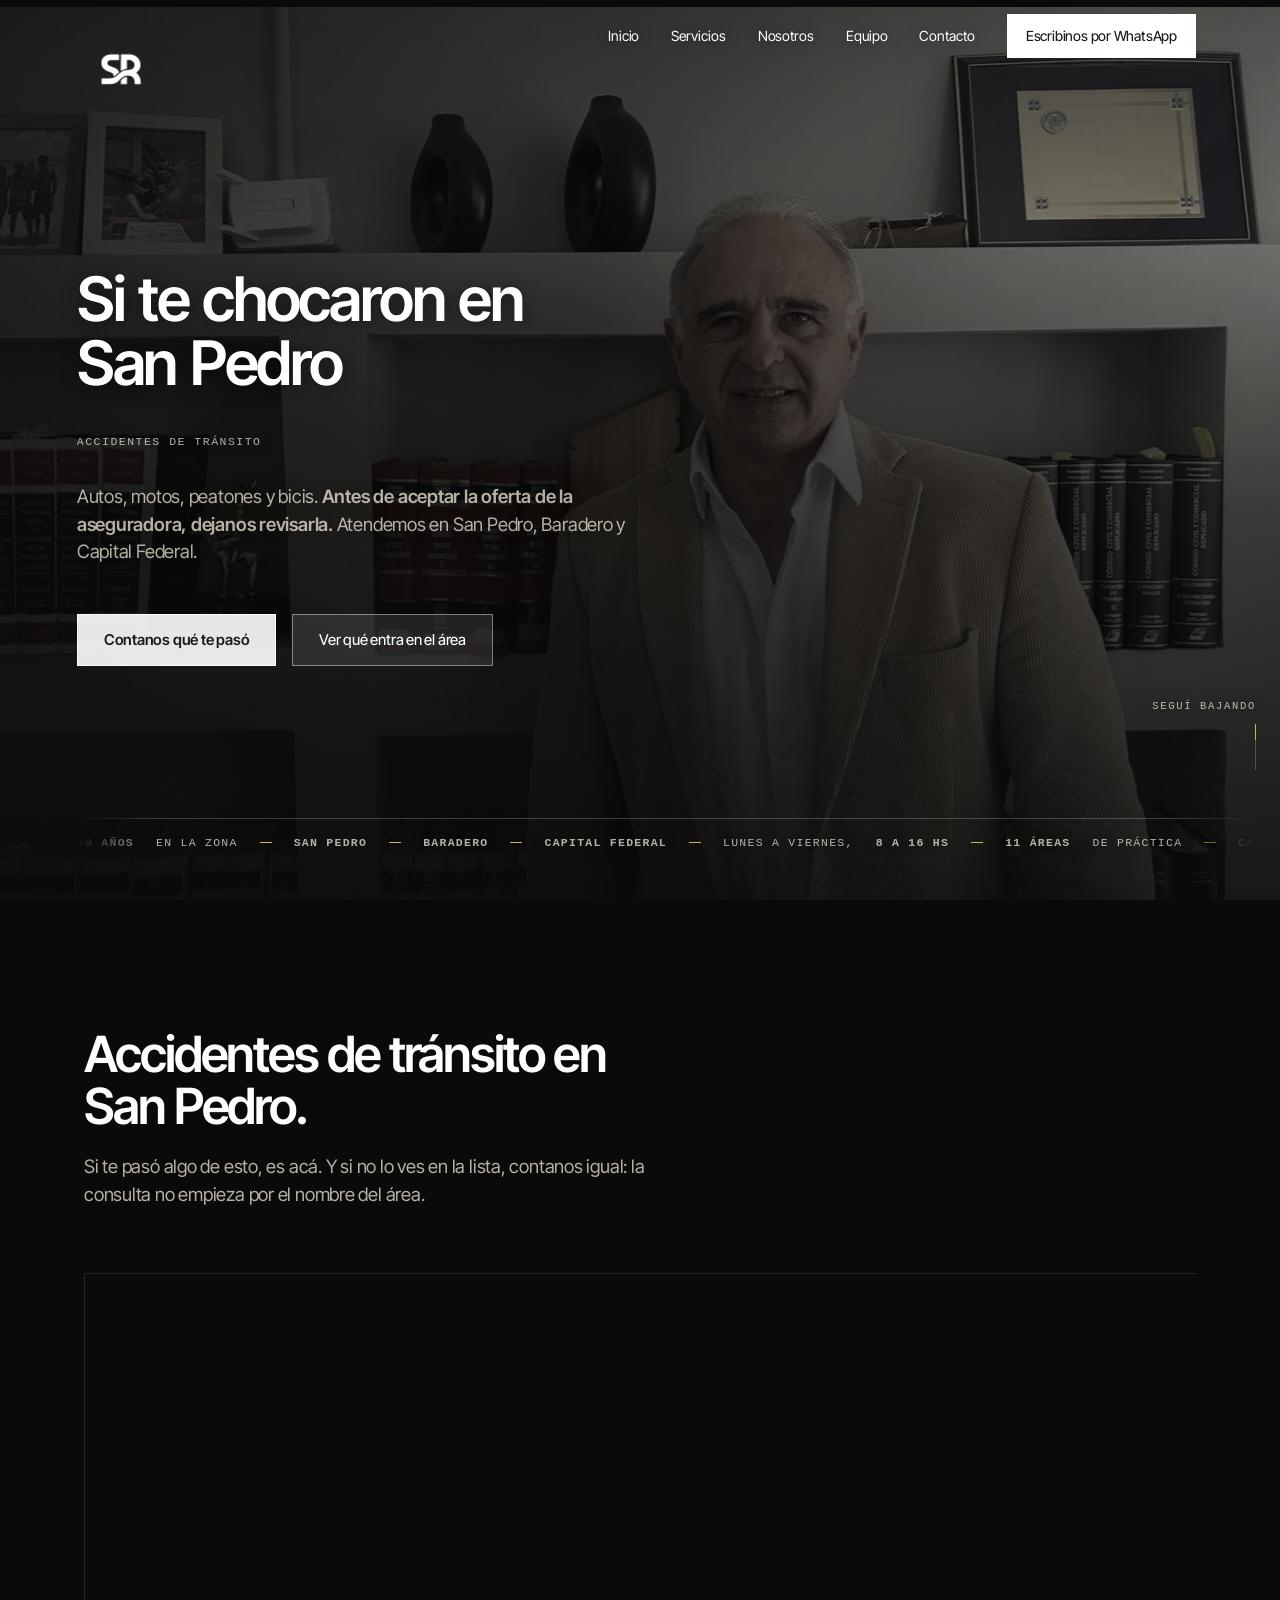
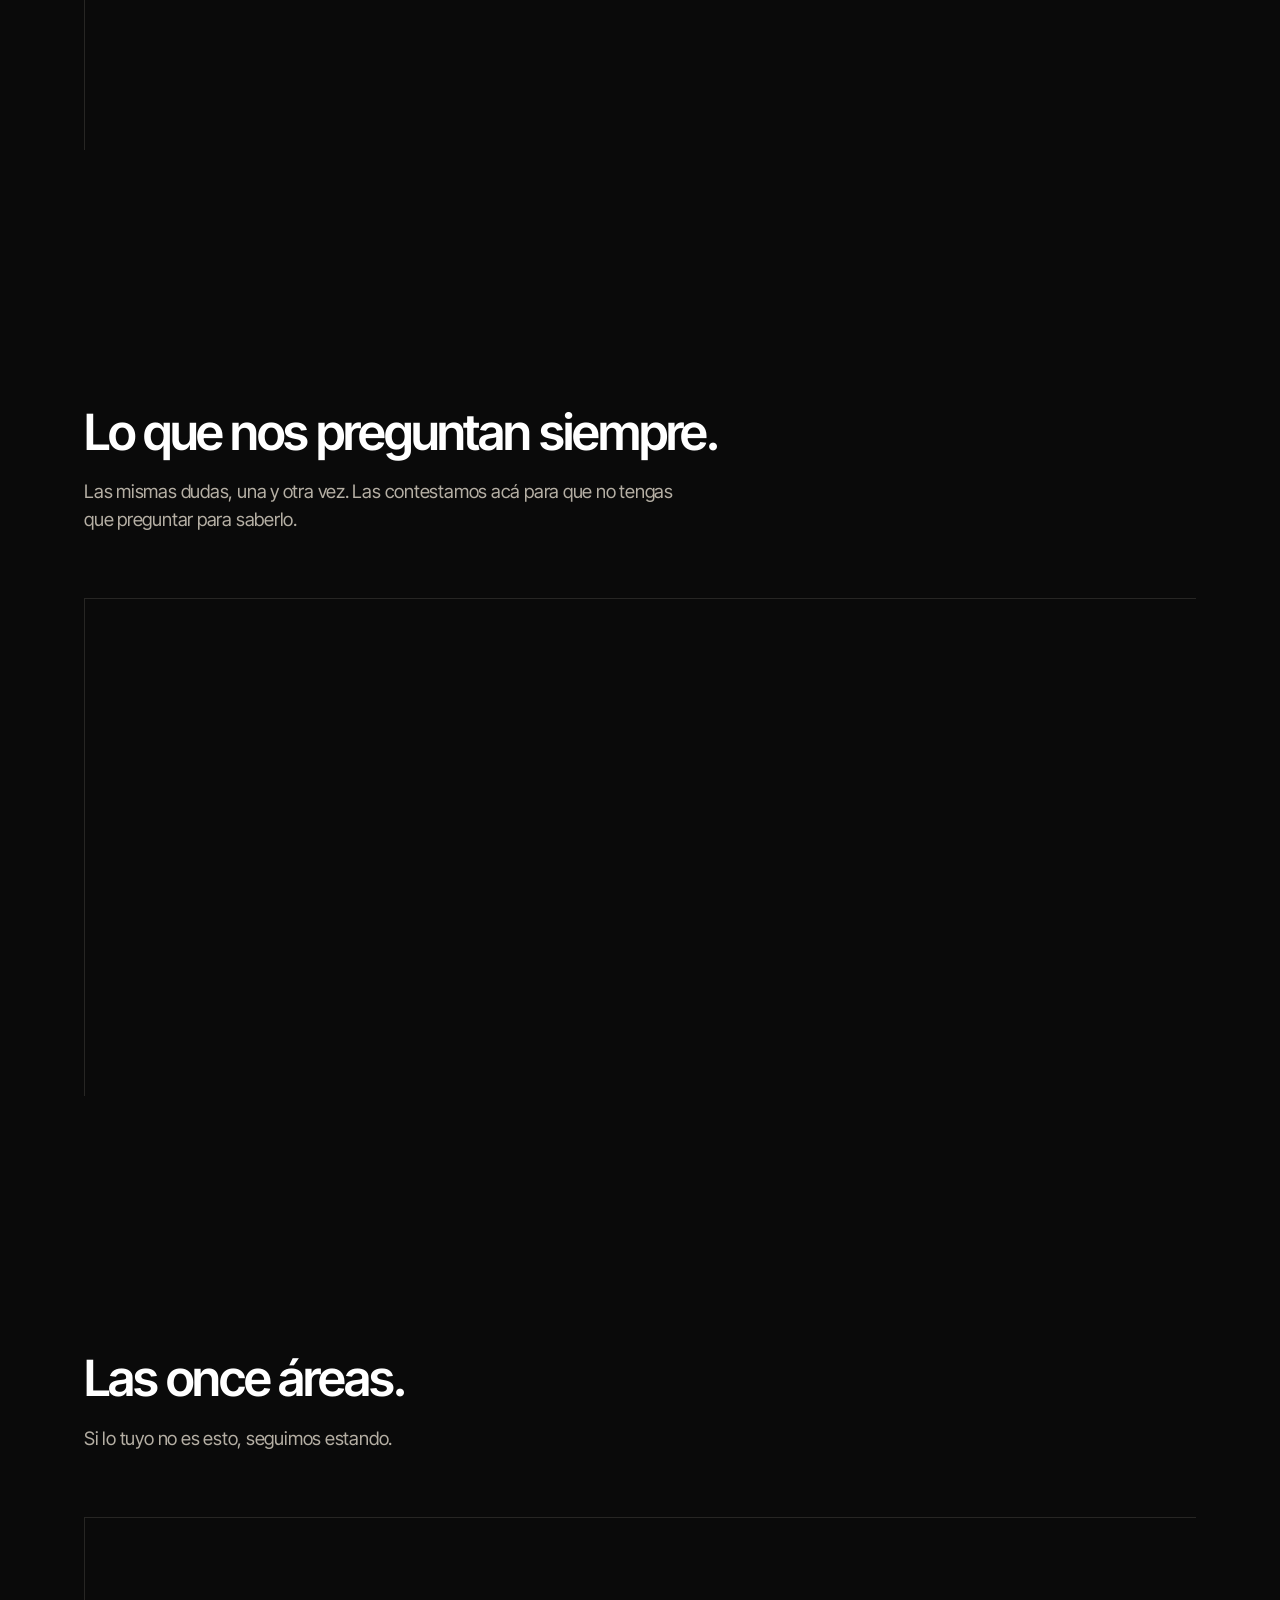
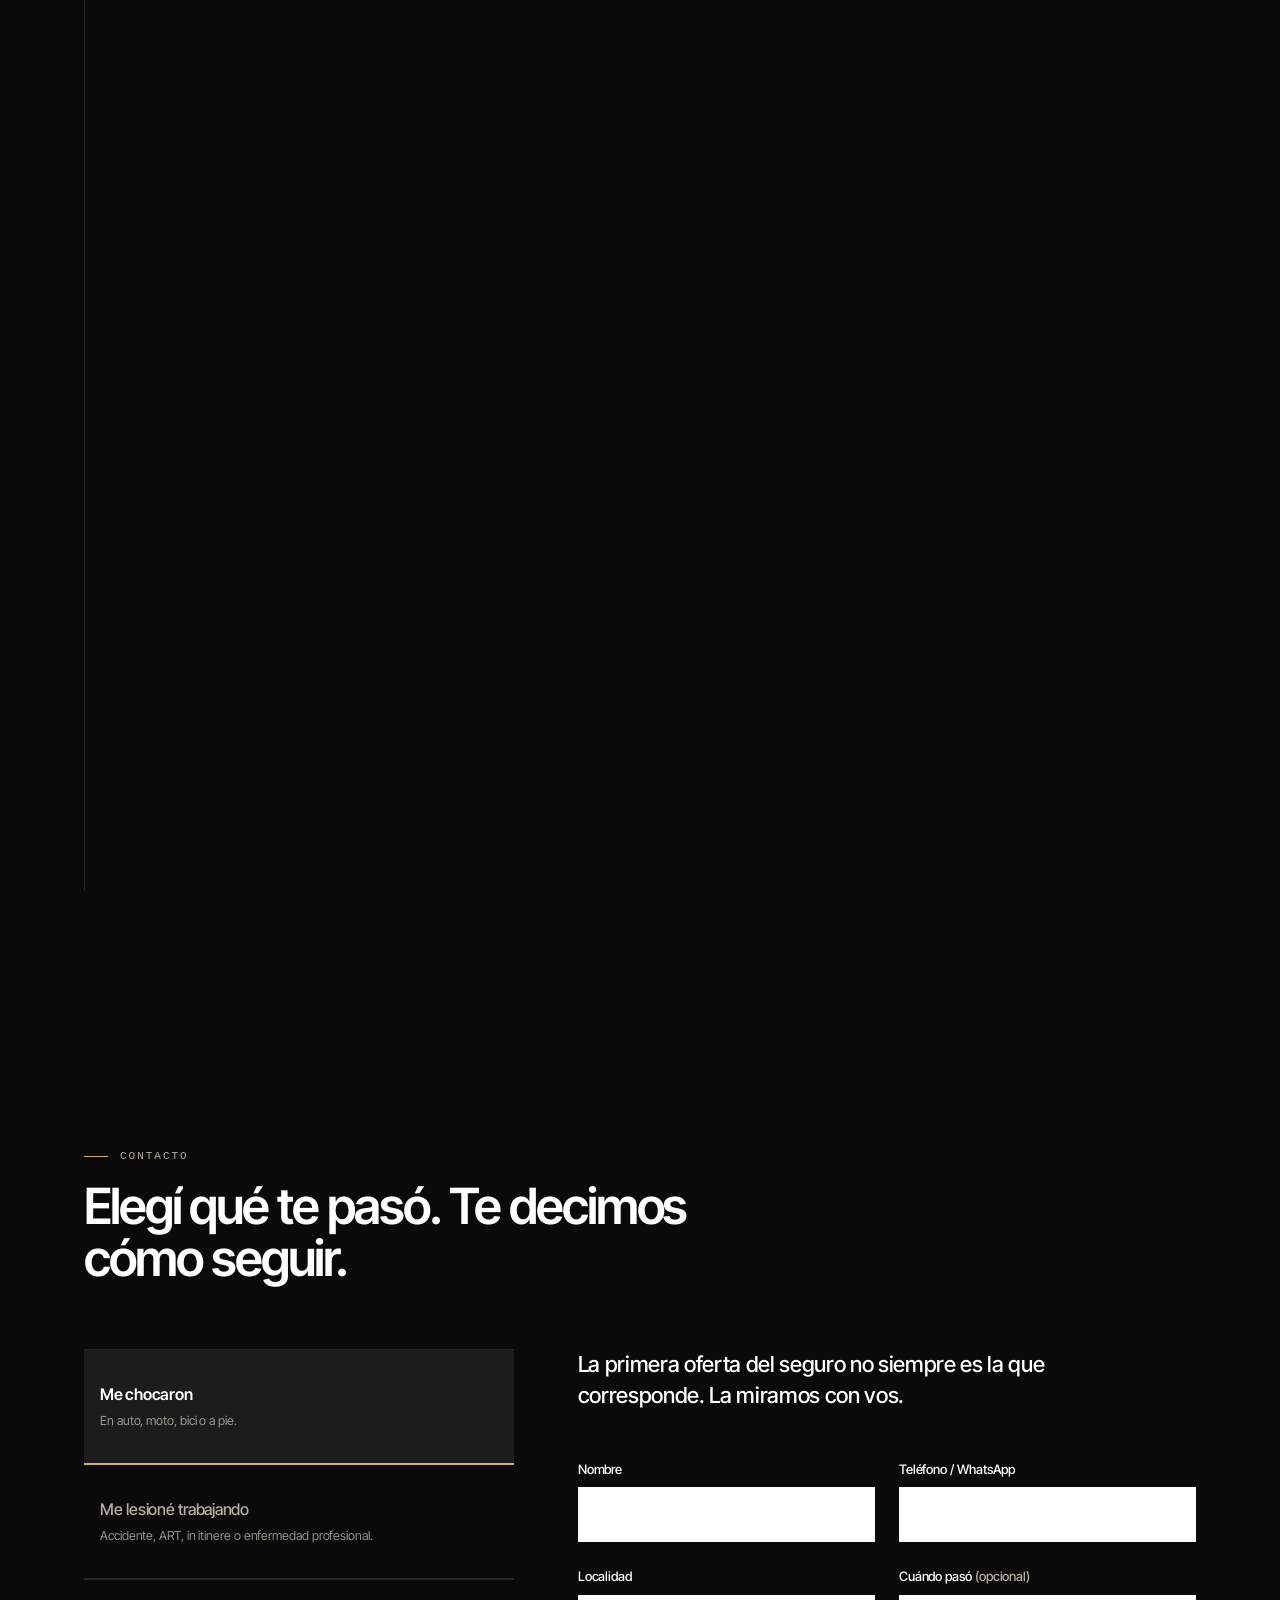
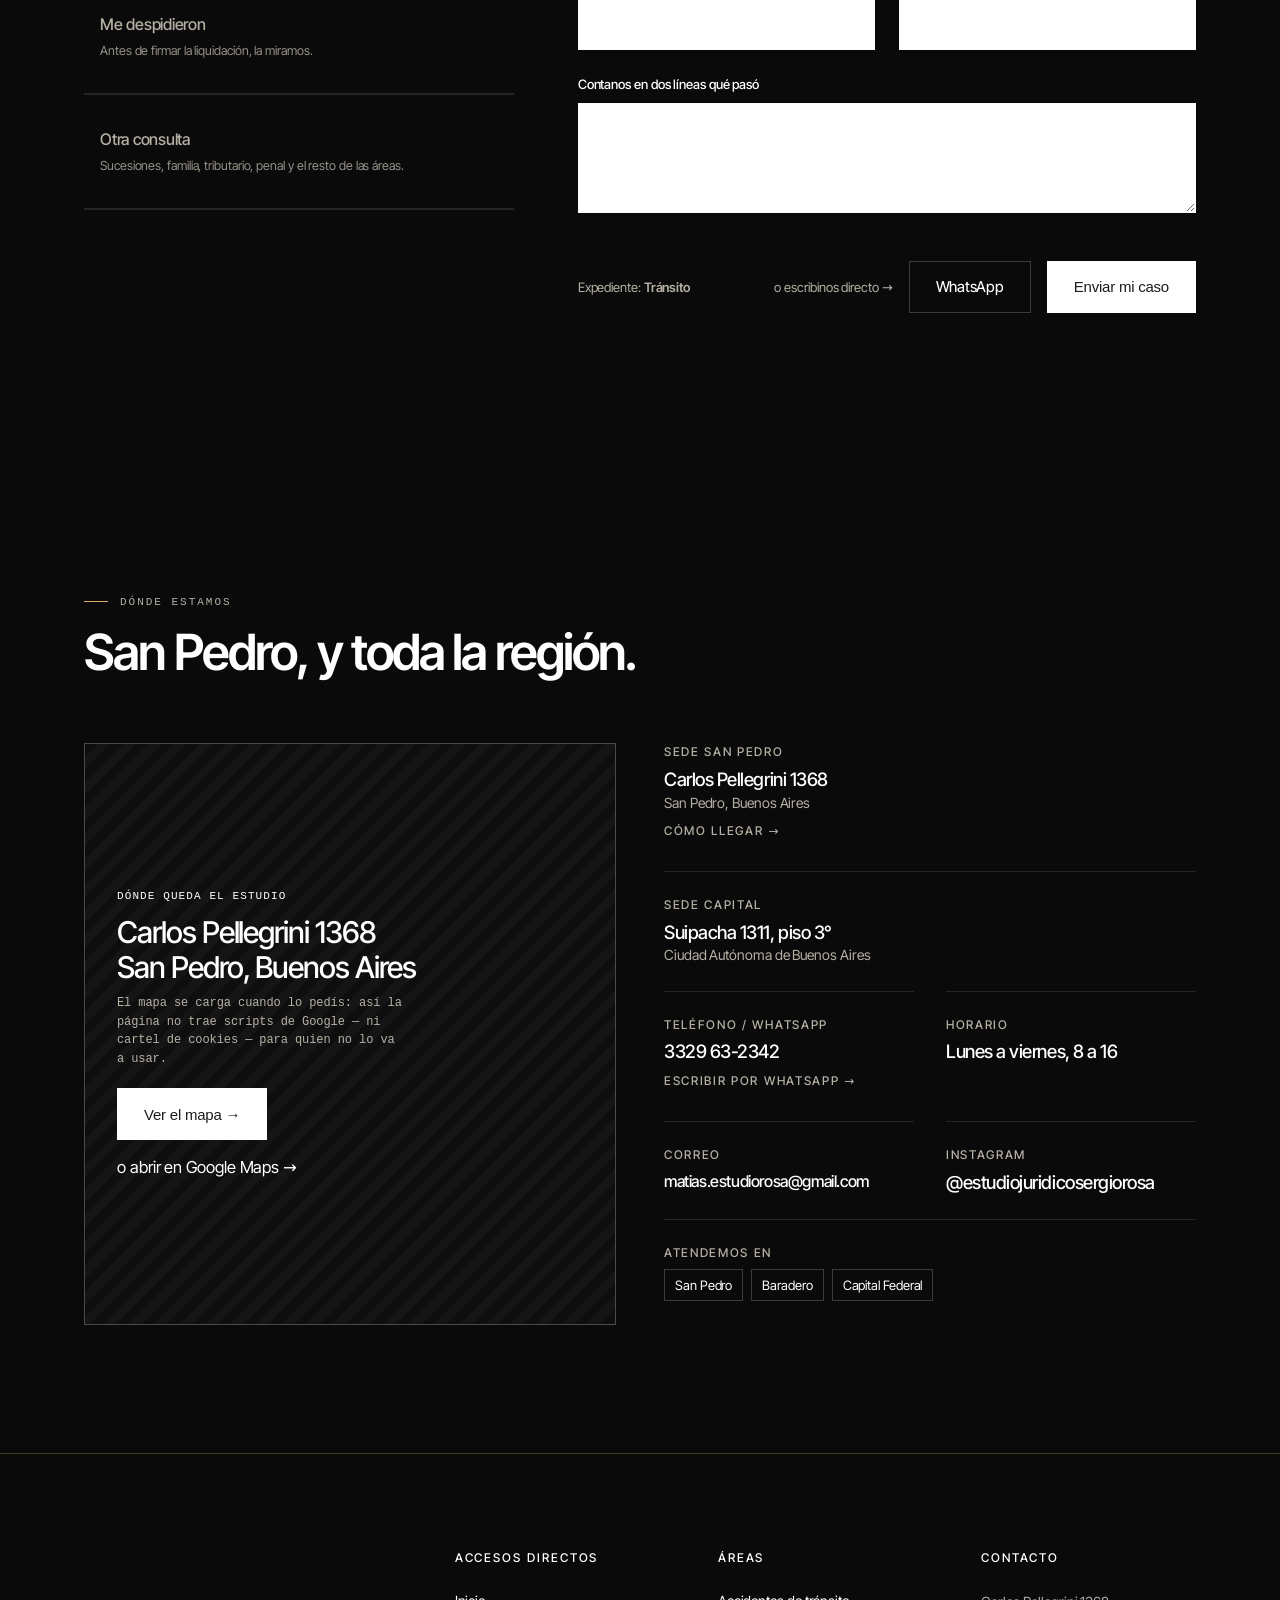
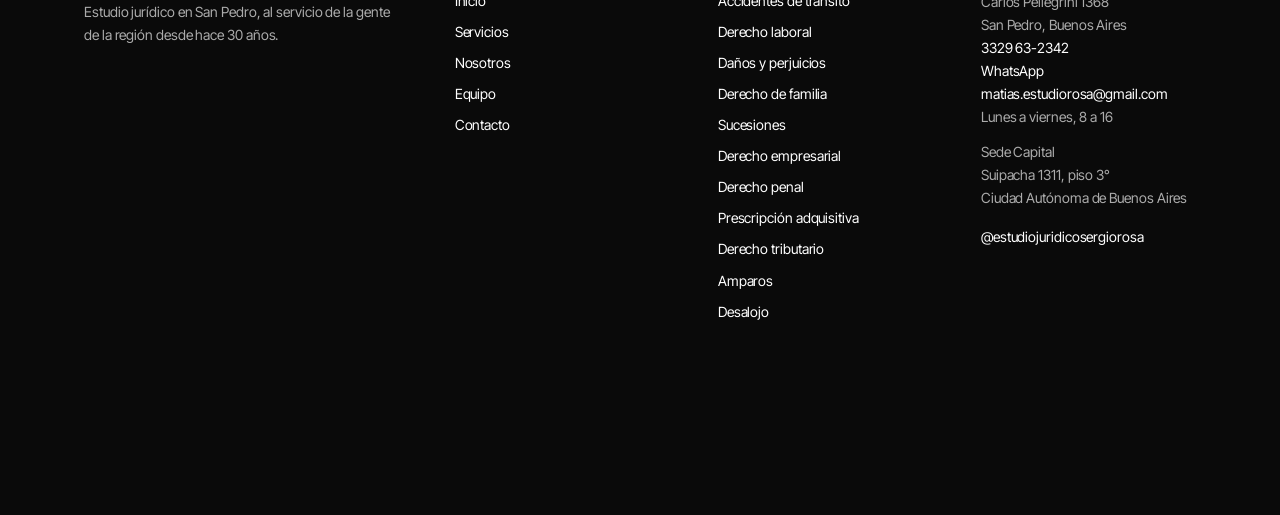
==== accidentes-de-transito/index.html @ 80014250 "Once paginas de area, y los assets salen del HTML Dos cambios grandes que van juntos porque el segun" ====
<!DOCTYPE html>
<html lang="es-AR">
<head>
<meta charset="utf-8">
<meta name="viewport" content="width=device-width, initial-scale=1">
<title>Abogados en accidentes de tránsito en San Pedro — Sergio Rosa y Asociados</title>
<meta name="description" content="Abogados de accidentes de tránsito en San Pedro. Autos, motos, peatones y bicis. Antes de aceptar la oferta de la aseguradora, dejanos revisarla.">
<meta name="robots" content="noindex, nofollow"><!-- ⚠️ SACAR al publicar -->

<!-- Inter e Inter Tight embebidas en base64 desde clientes/sergio-rosa/entregables/
     inter.b64 e intertight.b64 (06-08 y 09-08). Cero CDN, igual que carrusel-base.html
     — BRIEF §A. Subset "latin" de Google Fonts, variable 400-900: cubre español
     (incluye Latin-1 Supplement, o sea tildes, ñ, ¿¡) sin cargar cirílico ni griego. -->


<link rel="stylesheet" href="../assets/estilos.css">
<style>
.pag-area .hero h1{font-size:clamp(34px,4.8vw,64px);line-height:1.05;max-width:18ch}
.pag-area .hero .lead{margin-top:var(--s4)}
</style>
</head>

<body class="sin-js telonando pag-area">

<!-- Barra de lectura. Vacía a propósito: el script le escribe --p en cada
     cuadro. Si el script no corre, queda una hairline invisible de 2px. -->
<b class="lectura" aria-hidden="true"><i></i></b>

<!-- 00 · TELÓN DE APERTURA — ver el bloque 01bis del <style> y telon() en el
     script. Vive fuera de <main> porque no es contenido: es la puerta. Las dos
     piezas van aria-hidden y sin nada enfocable adentro, así que para un lector
     de pantalla la página empieza en el header, como si el telón no existiera.
     La cuenta tampoco se anuncia: es un reloj, no información. -->
<div class="telon" id="telon" aria-hidden="true">
  <b class="telon__hoja"></b>
  <div class="telon__carga"><b class="telon__n" id="telonN">00</b><span class="telon__pc">%</span></div>
  <b class="telon__barra"><i></i></b>
</div>
<!-- El símbolo va SUELTO, hermano del telón y no hijo: es lo único que no sube
     con la hoja — se queda y viaja hasta el logo del header. -->
<div class="telon__sim" id="telonSim" aria-hidden="true"><svg viewBox="0 0 457 400" aria-hidden="true" focusable="false"><g transform="matrix(1,0,0,1,-3923.354078,-158.025554)"><g transform="matrix(0.356776,0,0,0.555556,3448.841753,158.025554)"><g transform="matrix(2.802878,0,0,1.8,1236.584161,35.594531)"><path d="M258.048,99.5C258.078,93.491 257.628,93.314 258.483,92.484C259.584,91.413 307.264,91.829 316.451,92.914C346.125,96.418 371.962,115.927 376.005,146.579C381.258,186.409 351.3,201.871 351.451,203.509C351.551,204.592 377.373,219.098 377.834,258.494C377.932,266.887 378.706,272.646 375.508,272.681C372.946,272.709 349.258,272.97 343.488,272.68C340.162,272.513 341.296,265.444 341.23,260.502C340.918,237.223 325.502,214.862 291.483,221.414C245.831,230.206 252.517,272.878 191.5,272.678C142.924,272.519 142.022,273.547 141.359,271.555C140.894,270.159 141.195,242.054 141.222,239.489C141.257,236.24 143.247,237.23 187.5,237.123C238.66,236.998 238.598,201.641 278.624,188.931C294.86,183.775 333.405,190.224 339.122,164.405C347.506,126.538 299.865,124.809 295.595,126.717C293.698,127.566 294.889,152.628 294.604,177.504C294.561,181.219 289.948,179.3 278.487,182.455C263.169,186.672 257.847,193.965 257.923,189.47C258.05,182.019 258.049,182.032 258.048,99.5Z" style="fill:#FFFFFF"></path><path d="M182.438,93.039C187.383,92.597 206.771,90.863 244.482,91.919C247.77,92.011 246.756,99.046 246.755,106.5C246.752,124.997 247.821,127.551 243.501,127.556C197.184,127.608 179.642,124.742 176.884,140.578C172.396,166.348 208.242,162.283 231.679,180.225C233.549,181.657 235.34,183.229 237.025,184.967C242.688,190.808 246.248,198.343 246.216,199.541C246.134,202.605 211.42,232.283 212.926,224.536C218.326,196.763 179.887,203.649 154.678,180.305C131.675,159.004 131.346,102.297 182.438,93.039Z" style="fill:#FFFFFF"></path><path d="M258.034,264.501C257.982,260.584 257.538,249.121 258.766,247.705C271.79,232.69 287.699,228.707 290.606,227.979C295.001,226.878 294.602,229.029 294.603,233.499C294.609,271.275 294.875,272.562 292.515,272.671C292.154,272.687 260.01,272.682 259.467,272.653C257.344,272.538 258.03,266.775 258.034,264.501Z" style="fill:#FFFFFF"></path></g></g></g></svg></div>

<!-- 01 · HEADER -->
<header class="head" id="inicio">
  <div class="env head__in">
    <a class="marca" href="../index.html" aria-label="Sergio Rosa y Asociados — inicio">
      <svg viewBox="0 0 457 400" aria-hidden="true" focusable="false"><g transform="matrix(1,0,0,1,-3923.354078,-158.025554)"><g transform="matrix(0.356776,0,0,0.555556,3448.841753,158.025554)"><g transform="matrix(2.802878,0,0,1.8,1236.584161,35.594531)"><path d="M258.048,99.5C258.078,93.491 257.628,93.314 258.483,92.484C259.584,91.413 307.264,91.829 316.451,92.914C346.125,96.418 371.962,115.927 376.005,146.579C381.258,186.409 351.3,201.871 351.451,203.509C351.551,204.592 377.373,219.098 377.834,258.494C377.932,266.887 378.706,272.646 375.508,272.681C372.946,272.709 349.258,272.97 343.488,272.68C340.162,272.513 341.296,265.444 341.23,260.502C340.918,237.223 325.502,214.862 291.483,221.414C245.831,230.206 252.517,272.878 191.5,272.678C142.924,272.519 142.022,273.547 141.359,271.555C140.894,270.159 141.195,242.054 141.222,239.489C141.257,236.24 143.247,237.23 187.5,237.123C238.66,236.998 238.598,201.641 278.624,188.931C294.86,183.775 333.405,190.224 339.122,164.405C347.506,126.538 299.865,124.809 295.595,126.717C293.698,127.566 294.889,152.628 294.604,177.504C294.561,181.219 289.948,179.3 278.487,182.455C263.169,186.672 257.847,193.965 257.923,189.47C258.05,182.019 258.049,182.032 258.048,99.5Z" style="fill:#1C1C1C"></path><path d="M182.438,93.039C187.383,92.597 206.771,90.863 244.482,91.919C247.77,92.011 246.756,99.046 246.755,106.5C246.752,124.997 247.821,127.551 243.501,127.556C197.184,127.608 179.642,124.742 176.884,140.578C172.396,166.348 208.242,162.283 231.679,180.225C233.549,181.657 235.34,183.229 237.025,184.967C242.688,190.808 246.248,198.343 246.216,199.541C246.134,202.605 211.42,232.283 212.926,224.536C218.326,196.763 179.887,203.649 154.678,180.305C131.675,159.004 131.346,102.297 182.438,93.039Z" style="fill:#1C1C1C"></path><path d="M258.034,264.501C257.982,260.584 257.538,249.121 258.766,247.705C271.79,232.69 287.699,228.707 290.606,227.979C295.001,226.878 294.602,229.029 294.603,233.499C294.609,271.275 294.875,272.562 292.515,272.671C292.154,272.687 260.01,272.682 259.467,272.653C257.344,272.538 258.03,266.775 258.034,264.501Z" style="fill:#1C1C1C"></path></g></g></g></svg>
      <span class="marca__txt"><b>Sergio Rosa y Asociados</b><span>Estudio Jurídico</span></span>
    </a>
    <nav class="nav" aria-label="Principal">
      <a href="../index.html"><span class="barre">Inicio</span></a>
      <a href="../index.html#servicios"><span class="barre">Servicios</span></a>
      <a href="../index.html#nosotros"><span class="barre">Nosotros</span></a>
      <a href="../index.html#equipo"><span class="barre">Equipo</span></a>
      <a href="#contacto"><span class="barre">Contacto</span></a>
    </nav>
    <button class="head__menu" id="abrir" aria-label="Abrir menú" aria-expanded="false"><b></b><b></b><b></b></button>
    <a class="btn" href="https://wa.me/5493329632342?text=Hola%20Sergio%2C%20c%C3%B3mo%20est%C3%A1s%3F%20Necesito%20ayuda%20con%20mi%20situaci%C3%B3n%2C%20en%20el%20pr%C3%B3ximo%20mensaje%20te%20cuento%20m%C3%A1s." target="_blank" rel="noopener" aria-label="Escribinos por WhatsApp">
      <svg class="btn__ic" viewBox="0 0 24 24" aria-hidden="true" focusable="false"><path d="M12 2C6.48 2 2 6.48 2 12c0 1.85.5 3.58 1.36 5.07L2 22l5.05-1.33A9.94 9.94 0 0 0 12 22c5.52 0 10-4.48 10-10S17.52 2 12 2zm0 18.15c-1.6 0-3.1-.44-4.38-1.2l-.31-.19-3.05.8.81-2.97-.2-.31A8.15 8.15 0 1 1 20.15 12 8.16 8.16 0 0 1 12 20.15zm4.52-6.1c-.25-.12-1.47-.72-1.7-.81-.23-.08-.39-.12-.56.12-.17.25-.64.81-.78.97-.14.17-.29.19-.54.06-.25-.12-1.04-.38-1.99-1.22-.74-.65-1.23-1.46-1.38-1.71-.14-.25-.02-.38.11-.51.11-.11.25-.29.37-.43.12-.14.16-.25.25-.41.08-.17.04-.31-.02-.43-.06-.12-.56-1.35-.77-1.85-.2-.48-.41-.42-.56-.43h-.48c-.17 0-.43.06-.66.31-.23.25-.86.84-.86 2.04 0 1.2.88 2.37 1 2.53.12.17 1.73 2.64 4.2 3.7.59.25 1.05.4 1.41.51.59.19 1.13.16 1.56.1.48-.07 1.47-.6 1.68-1.18.21-.58.21-1.08.14-1.18-.06-.11-.23-.17-.48-.29z"/></svg>
      <span class="btn__txt">Escribinos por WhatsApp</span>
    </a>
  </div>
</header>

<div class="panel" id="panel" aria-hidden="true">
  <button id="cerrar" aria-label="Cerrar menú">✕</button>
  <a href="../index.html">Inicio</a>
  <a href="../index.html#servicios">Servicios</a>
  <a href="../index.html#nosotros">Nosotros</a>
  <a href="../index.html#equipo">Equipo</a>
  <a href="#contacto">Contacto</a>
</div>

<main>
<section class="hero sec--dark">
    <div class="hero__foto"><img src="../assets/img/sergio-rosa-abogado-san-pedro.webp" fetchpriority="high" alt="Dr. Sergio Rosa" width="1600" height="1067"></div>
    <div class="env">
      <h1 data-anim data-no-split>Si te chocaron en San Pedro</h1>

      <!-- Doce situaciones, una por área de práctica. El ORDEN es el del
           bloque 04 de acá abajo: volumen real de consulta, tránsito y
           laboral primero. La palabra frena el scroll; el área evita que
           "negaron" o "intimaron" queden colgadas sin sujeto. -->
      <div class="hero__meta" aria-hidden="true" data-anim>
        <b class="hero__prog"></b>
        <span class="hero__area"><span class="hero__areavia"><span>Accidentes de tránsito</span></span></span>
      </div>

      <!-- La bajada del hero dice, desde el 18-08 y a pedido del cliente, lo que
           el estudio considera lo más importante de todo: qué hace con lo que le
           traés. Reemplaza a la de trayectoria + honorarios.
           Los dos <strong> no cambian de color: cambian de peso, 400 → 600.
           ⚠️ Lo que se fue con la bajada vieja: "recién entonces hablamos de
           honorarios", que era el reemplazo aprobado del §D-1 de "gratis". Los
           treinta años y las tres ciudades NO se perdieron — siguen en la cinta
           de acá abajo, en nosotros, en equipo y en el pie. La página vuelve a
           no decir en ninguna parte cómo se cobra. -->
      <p class="lead" data-anim>Autos, motos, peatones y bicis. <strong>Antes de aceptar la oferta de la aseguradora, dejanos revisarla.</strong> Atendemos en San Pedro, Baradero y Capital Federal.</p>

      <div class="hero__cta" data-anim>
        <a class="btn" href="https://wa.me/5493329632342?text=Hola%20Sergio%2C%20c%C3%B3mo%20est%C3%A1s%3F%20Necesito%20ayuda%20con%20mi%20situaci%C3%B3n%2C%20en%20el%20pr%C3%B3ximo%20mensaje%20te%20cuento%20m%C3%A1s." target="_blank" rel="noopener">Contanos qué te pasó</a>
        <a class="btn btn--gh" href="#situaciones">Ver qué entra en el área</a>
      </div>

      <a class="hero__baja" href="#situaciones" data-anim>
        <span class="hero__bajaT">Seguí bajando</span>
        <b class="hero__bajaL" aria-hidden="true"></b>
      </a>

      <!-- 03 · CONTADOR — pasó de tres fichas con count-up a esta cinta.
           Mismos datos (§1 del BRIEF), aria-hidden porque los mismos números
           están en texto accesible en nosotros, equipo, contacto y pie. -->
      <div class="hero__cinta" aria-hidden="true" data-anim>
        <div class="hero__pista">
          <div class="hero__set"><span class="hero__dato"><b>30 años</b> en la zona</span><span class="hero__dato"><b>San Pedro</b></span><span class="hero__dato"><b>Baradero</b></span><span class="hero__dato"><b>Capital Federal</b></span><span class="hero__dato">Lunes a viernes, <b>8 a 16 hs</b></span><span class="hero__dato"><b>11 áreas</b> de práctica</span><span class="hero__dato">Carlos Pellegrini <b>1368</b></span><span class="hero__dato">Suipacha <b>1311</b>, CABA</span></div>
          <div class="hero__set"><span class="hero__dato"><b>30 años</b> en la zona</span><span class="hero__dato"><b>San Pedro</b></span><span class="hero__dato"><b>Baradero</b></span><span class="hero__dato"><b>Capital Federal</b></span><span class="hero__dato">Lunes a viernes, <b>8 a 16 hs</b></span><span class="hero__dato"><b>11 áreas</b> de práctica</span><span class="hero__dato">Carlos Pellegrini <b>1368</b></span><span class="hero__dato">Suipacha <b>1311</b>, CABA</span></div>
        </div>
      </div>
    </div>
  </section>

  <section class="sec sec--dark" id="situaciones">
    <div class="env">
      <h2 data-anim style="margin:0 0 20px;max-width:22ch">Accidentes de tránsito en San Pedro.</h2>
      <p class="lead" data-anim>Si te pasó algo de esto, es acá. Y si no lo ves en la lista, contanos igual: la consulta no empieza por el nombre del área.</p>
      <div class="srv srvN">
          <a class="srv__c" href="#contacto" data-motivo="choque" data-anim="cortina">
            <div class="srv__b">
              <span class="srv__n">01</span>
              <h3>Choque en auto</h3>
              <p>Como conductor o como acompañante, hayas tenido o no la culpa del hecho.</p>
            </div>
            <span class="srv__mas">Consultá por esto <i>→</i></span>
          </a>
          <a class="srv__c" href="#contacto" data-motivo="choque" data-anim="cortina">
            <div class="srv__b">
              <span class="srv__n">02</span>
              <h3>Accidente en moto</h3>
              <p>El caso más frecuente de la zona, y el que peor suelen liquidar las aseguradoras.</p>
            </div>
            <span class="srv__mas">Consultá por esto <i>→</i></span>
          </a>
          <a class="srv__c" href="#contacto" data-motivo="choque" data-anim="cortina">
            <div class="srv__b">
              <span class="srv__n">03</span>
              <h3>Peatón atropellado</h3>
              <p>En la vía pública, en la vereda o cruzando la calle.</p>
            </div>
            <span class="srv__mas">Consultá por esto <i>→</i></span>
          </a>
          <a class="srv__c" href="#contacto" data-motivo="choque" data-anim="cortina">
            <div class="srv__b">
              <span class="srv__n">04</span>
              <h3>Ciclista</h3>
              <p>Bicicletas y monopatines, en calle o en ciclovía.</p>
            </div>
            <span class="srv__mas">Consultá por esto <i>→</i></span>
          </a>
          <a class="srv__c" href="#contacto" data-motivo="trabajo" data-anim="cortina">
            <div class="srv__b">
              <span class="srv__n">05</span>
              <h3>Choque yendo al trabajo</h3>
              <p>El accidente in itinere abre dos vías de reclamo a la vez. Lo miramos junto con laboral.</p>
            </div>
            <span class="srv__mas">Consultá por esto <i>→</i></span>
          </a>
          <a class="srv__c" href="#contacto" data-motivo="choque" data-anim="cortina">
            <div class="srv__b">
              <span class="srv__n">06</span>
              <h3>El otro no tenía seguro</h3>
              <p>Sigue habiendo reclamo. Cambia contra quién se dirige y cómo se cobra.</p>
            </div>
            <span class="srv__mas">Consultá por esto <i>→</i></span>
          </a>
        </div>
    </div>
  </section>


  <section class="sec sec--dark" id="preguntas">
    <div class="env">
      <h2 data-anim style="margin:0 0 20px;max-width:22ch">Lo que nos preguntan siempre.</h2>
      <p class="lead" data-anim>Las mismas dudas, una y otra vez. Las contestamos acá para que no tengas que preguntar para saberlo.</p>
      <div class="srv srvN">
          <a class="srv__c" href="#contacto" data-motivo="choque" data-anim="cortina">
            <div class="srv__b">
              <span class="srv__n">01</span>
              <h3>Me ofrecieron un arreglo, ¿lo acepto?</h3>
              <p>La primera oferta de una aseguradora es una propuesta de cierre: una vez aceptada, el reclamo se termina. Traenos la oferta antes de firmar.</p>
            </div>
            <span class="srv__mas">Contanos tu caso <i>→</i></span>
          </a>
          <a class="srv__c" href="#contacto" data-motivo="choque" data-anim="cortina">
            <div class="srv__b">
              <span class="srv__n">02</span>
              <h3>¿Cuánto tarda un reclamo?</h3>
              <p>Depende de si se cierra por acuerdo o hay que llegar a juicio, y del juzgado que toque. En la primera charla te damos un plazo estimado para tu caso.</p>
            </div>
            <span class="srv__mas">Contanos tu caso <i>→</i></span>
          </a>
          <a class="srv__c" href="#contacto" data-motivo="choque" data-anim="cortina">
            <div class="srv__b">
              <span class="srv__n">03</span>
              <h3>No hice la denuncia policial</h3>
              <p>Se puede reclamar igual. Sirven las fotos del lugar, los testigos, la atención médica y los presupuestos del arreglo.</p>
            </div>
            <span class="srv__mas">Contanos tu caso <i>→</i></span>
          </a>
          <a class="srv__c" href="#contacto" data-motivo="choque" data-anim="cortina">
            <div class="srv__b">
              <span class="srv__n">04</span>
              <h3>El que me chocó no tenía seguro</h3>
              <p>Hay reclamo igual. Lo que cambia es contra quién se dirige y por qué vía se cobra. Conviene consultar temprano.</p>
            </div>
            <span class="srv__mas">Contanos tu caso <i>→</i></span>
          </a>
          <a class="srv__c" href="#contacto" data-motivo="choque" data-anim="cortina">
            <div class="srv__b">
              <span class="srv__n">05</span>
              <h3>Iba en moto sin casco</h3>
              <p>Puede discutirse cuánto influyó en las lesiones, pero no borra la responsabilidad de quien provocó el choque.</p>
            </div>
            <span class="srv__mas">Contanos tu caso <i>→</i></span>
          </a>
          <a class="srv__c" href="#contacto" data-motivo="choque" data-anim="cortina">
            <div class="srv__b">
              <span class="srv__n">06</span>
              <h3>¿Tengo que ir hasta San Pedro?</h3>
              <p>La primera charla puede ser por WhatsApp o por teléfono. El estudio está en Carlos Pellegrini 1368 y atendemos de lunes a viernes, de 8 a 16.</p>
            </div>
            <span class="srv__mas">Contanos tu caso <i>→</i></span>
          </a>
        </div>
    </div>
  </section>


  <section class="sec sec--dark" id="otras">
    <div class="env">
      <h2 data-anim style="margin:0 0 20px;max-width:22ch">Las once áreas.</h2>
      <p class="lead" data-anim>Si lo tuyo no es esto, seguimos estando.</p>
      <div class="srv srvN">
          <a class="srv__c" href="#situaciones" data-anim="cortina">
            <div class="srv__b">
              <span class="srv__n">01</span>
              <h3>Accidentes de tránsito</h3>
              <p>Autos, motos, peatones, bicis. Antes de aceptar la oferta de la aseguradora, dejanos revisarla.</p>
            </div>
            <span class="srv__mas">Estás en esta área <i>→</i></span>
          </a>
          <a class="srv__c" href="../derecho-laboral/index.html" data-anim="cortina">
            <div class="srv__b">
              <span class="srv__n">02</span>
              <h3>Derecho laboral</h3>
              <p>Despidos, accidentes de trabajo, enfermedades profesionales. Revisamos el alta o la liquidación antes de que firmes.</p>
            </div>
            <span class="srv__mas">Conocé más <i>→</i></span>
          </a>
          <a class="srv__c" href="../danos-y-perjuicios/index.html" data-anim="cortina">
            <div class="srv__b">
              <span class="srv__n">03</span>
              <h3>Daños y perjuicios</h3>
              <p>Reclamos y reparación cuando otro te causó un daño, dentro o fuera del tránsito.</p>
            </div>
            <span class="srv__mas">Conocé más <i>→</i></span>
          </a>
          <a class="srv__c" href="../derecho-de-familia/index.html" data-anim="cortina">
            <div class="srv__b">
              <span class="srv__n">04</span>
              <h3>Derecho de familia</h3>
              <p>Alimentos, cuidado personal, divorcio, filiación. Te acompañamos en cada etapa del trámite.</p>
            </div>
            <span class="srv__mas">Conocé más <i>→</i></span>
          </a>
          <a class="srv__c" href="../sucesiones/index.html" data-anim="cortina">
            <div class="srv__b">
              <span class="srv__n">05</span>
              <h3>Sucesiones</h3>
              <p>Herencias y particiones, resueltas con el mismo criterio y la misma cercanía de siempre.</p>
            </div>
            <span class="srv__mas">Conocé más <i>→</i></span>
          </a>
          <a class="srv__c" href="../derecho-empresarial/index.html" data-anim="cortina">
            <div class="srv__b">
              <span class="srv__n">06</span>
              <h3>Derecho empresarial</h3>
              <p>Asesoramiento a pymes de la región en la creación y estructura de su empresa.</p>
            </div>
            <span class="srv__mas">Conocé más <i>→</i></span>
          </a>
          <a class="srv__c" href="../derecho-penal/index.html" data-anim="cortina">
            <div class="srv__b">
              <span class="srv__n">07</span>
              <h3>Derecho penal</h3>
              <p>Defensa técnica a cargo del Dr. Matías Seery, especialista en la materia.</p>
            </div>
            <span class="srv__mas">Conocé más <i>→</i></span>
          </a>
          <a class="srv__c" href="../prescripcion-adquisitiva/index.html" data-anim="cortina">
            <div class="srv__b">
              <span class="srv__n">08</span>
              <h3>Prescripción adquisitiva</h3>
              <p>Usucapión de inmuebles, con el proceso explicado paso a paso.</p>
            </div>
            <span class="srv__mas">Conocé más <i>→</i></span>
          </a>
          <a class="srv__c" href="../derecho-tributario/index.html" data-anim="cortina">
            <div class="srv__b">
              <span class="srv__n">09</span>
              <h3>Derecho tributario</h3>
              <p>Defensa ante ARCA (ex AFIP) y ante el Tribunal Fiscal, a cargo del Dr. Sergio H Rosa.</p>
            </div>
            <span class="srv__mas">Conocé más <i>→</i></span>
          </a>
          <a class="srv__c" href="../amparos/index.html" data-anim="cortina">
            <div class="srv__b">
              <span class="srv__n">10</span>
              <h3>Amparos</h3>
              <p>Reclamos urgentes cuando un derecho está siendo vulnerado y no hay tiempo para el trámite ordinario.</p>
            </div>
            <span class="srv__mas">Conocé más <i>→</i></span>
          </a>
          <a class="srv__c" href="../desalojo/index.html" data-anim="cortina">
            <div class="srv__b">
              <span class="srv__n">11</span>
              <h3>Desalojo</h3>
              <p>Procesos de desalojo, ya sea que necesites recuperar tu inmueble o que te lo estén reclamando a vos.</p>
            </div>
            <span class="srv__mas">Conocé más <i>→</i></span>
          </a>
          <a class="srv__c srv__c--cta" href="#contacto" data-motivo="otra" data-anim="cortina">
            <div class="srv__b">
              <span class="srv__n">12</span>
              <h3>¿Lo tuyo no está en la lista?</h3>
              <p>Contanos igual qué te pasó. Son once áreas, pero la consulta no empieza por el nombre del área.</p>
            </div>
            <span class="srv__mas">Contanos tu caso <i>→</i></span>
          </a>
        </div>
    </div>
  </section>

<section class="sec sec--dark" id="contacto">
    <div class="env">
      <p class="kick" data-anim>Contacto</p>
      <h2 data-anim style="margin:16px 0 20px;max-width:20ch">Elegí qué te pasó. Te decimos cómo seguir.</h2>

      <!-- DESTINO: matias.estudiorosa@gmail.com. Sin servidor, el envío arma el mail con los datos
           del formulario y lo abre en el cliente de correo de la persona. Es el
           único destino posible en un archivo que abre con doble clic; si más
           adelante hay un servicio de formularios, se cambia sólo el submit. -->
      <!-- El movimiento pasó del <form> entero a sus dos mitades (12-08): las
           pestañas entran desde la izquierda y el panel desde la derecha, y el
           bloque se abre como una carpeta. Va en .leg__rail y no en .leg__col
           porque la columna es sticky y no se le cuelga un filtro encima. -->
      <form class="leg" id="form" novalidate>
        <div class="leg__col">
          <!-- Patrón ARIA de pestañas completo (14-08): cada tab con id para que
               el panel lo pueda nombrar, y un solo tabindex=0 en la seleccionada
               —el resto en -1— porque declarar role="tablist" es un contrato:
               quien usa lector de pantalla espera moverse con las flechas y que
               el grupo entero ocupe una sola parada de tabulación. Las flechas
               las cablea el <script> del final. -->
          <div class="leg__rail" role="tablist" aria-label="Qué te pasó" id="rail" data-anim="izq">
            <button class="leg__tab" role="tab" id="tab-choque" aria-selected="true" aria-controls="panel-contacto" tabindex="0" data-motivo="choque" type="button">
              <span>Me chocaron</span><i>En auto, moto, bici o a pie.</i>
            </button>
            <button class="leg__tab" role="tab" id="tab-trabajo" aria-selected="false" aria-controls="panel-contacto" tabindex="-1" data-motivo="trabajo" type="button">
              <span>Me lesioné trabajando</span><i>Accidente, ART, in itinere o enfermedad profesional.</i>
            </button>
            <button class="leg__tab" role="tab" id="tab-despido" aria-selected="false" aria-controls="panel-contacto" tabindex="-1" data-motivo="despido" type="button">
              <span>Me despidieron</span><i>Antes de firmar la liquidación, la miramos.</i>
            </button>
            <button class="leg__tab" role="tab" id="tab-otra" aria-selected="false" aria-controls="panel-contacto" tabindex="-1" data-motivo="otra" type="button">
              <span>Otra consulta</span><i>Sucesiones, familia, tributario, penal y el resto de las áreas.</i>
            </button>
          </div>
        </div>

        <div class="leg__panel" role="tabpanel" id="panel-contacto" aria-labelledby="tab-choque" data-anim="der">
          <p class="leg__voz" id="voz">La primera oferta del seguro no siempre es la que corresponde. La miramos con vos.</p>

          <!-- Nada de subir documentación, fotos del accidente ni datos del
               expediente: son datos sensibles y el formulario no es el lugar. -->
          <div class="campos" style="margin-top:var(--s5)">
            <div class="campo">
              <label for="nombre">Nombre</label>
              <input id="nombre" name="nombre" type="text" autocomplete="name" required>
            </div>
            <div class="campo">
              <label for="tel">Teléfono / WhatsApp</label>
              <input id="tel" name="tel" type="tel" inputmode="tel" autocomplete="tel" required>
            </div>
            <div class="campo">
              <label for="loc">Localidad</label>
              <input id="loc" name="localidad" type="text" autocomplete="address-level2">
            </div>
            <div class="campo">
              <label for="cuando">Cuándo pasó <i>(opcional)</i></label>
              <input id="cuando" name="cuando" type="text">
            </div>
            <div class="campo campo--full">
              <label for="detalle">Contanos en dos líneas qué pasó</label>
              <textarea id="detalle" name="detalle"></textarea>
            </div>
          </div>

          <div class="form__pie">
            <span class="form__nota" style="margin:0">Expediente: <b class="leg__tag" id="voz-tag">Tránsito</b></span>
            <div class="form__der">
              <span class="form__o">o escribinos directo →</span>
              <a class="btn btn--gh" href="https://wa.me/5493329632342?text=Hola%20Sergio%2C%20c%C3%B3mo%20est%C3%A1s%3F%20Necesito%20ayuda%20con%20mi%20situaci%C3%B3n%2C%20en%20el%20pr%C3%B3ximo%20mensaje%20te%20cuento%20m%C3%A1s." target="_blank" rel="noopener">WhatsApp</a>
              <button class="btn form__env" type="submit">Enviar mi caso</button>
            </div>
          </div>
          <p class="form__nota" id="aviso" role="status"></p>
        </div>

        <input type="hidden" name="motivo" id="motivo-real" value="choque">
      </form>

      <!-- Reemplaza al formulario en el mismo lugar, sin que la página salte.
           El texto es el decidido en el BRIEF: pregunta que desafía arriba,
           "Caso aceptado." abajo. -->
      <div class="listo oculto" id="listo" role="status">
        <p class="paso__t" style="margin:0">Confirmación</p>
        <h3>Caso aceptado.</h3>
        <p>Te escribimos por WhatsApp para contarte si hay caso. Atendemos de lunes a viernes, de 8 a 16.</p>
        <p class="hueco__d" style="margin-top:20px">Se abre tu correo con la consulta armada. Si no se abrió, escribinos a <a href="mailto:matias.estudiorosa@gmail.com">matias.estudiorosa@gmail.com</a> o llamá al <a href="tel:+543329632342">3329 63-2342</a>.</p>
      </div>
    </div>
  </section>
<section class="sec sec--dark" id="donde">
    <div class="env">
      <p class="kick" data-anim>Dónde estamos</p>
      <h2 data-anim style="margin-top:16px;max-width:20ch">San Pedro, y toda la región.</h2>
      <div class="mapa-grid">
        <!-- El embed de Google carga scripts y arrastra cartel de cookies.
             Va una imagen del mapa embebida en el archivo, con link a Google Maps:
             cero scripts, cero cartel, un clic más. -->
        <div class="mapa" id="mapa" data-anim="izq">
          <div class="mapa__pre">
            <p class="hueco__t">Dónde queda el estudio</p>
            <h3>Carlos Pellegrini 1368<br>San Pedro, Buenos Aires</h3>
            <p class="hueco__d" style="max-width:40ch">El mapa se carga cuando lo pedís: así la página no trae scripts de Google — ni cartel de cookies — para quien no lo va a usar.</p>
            <button class="btn" type="button" id="mapa-load">Ver el mapa →</button>
            <p style="margin-top:4px"><a href="https://maps.app.goo.gl/MZXgna2a5sL994fv5" target="_blank" rel="noopener"><span class="barre">o abrir en Google Maps →</span></a></p>
          </div>
        </div>
        <div class="ficha" data-anim="der">
          <div class="f-full"><span>Sede San Pedro</span><h3>Carlos Pellegrini 1368</h3><p>San Pedro, Buenos Aires</p>
            <p style="margin-top:8px"><a href="https://maps.app.goo.gl/MZXgna2a5sL994fv5" target="_blank" rel="noopener"><span class="barre">Cómo llegar →</span></a></p></div>
          <div class="f-full"><span>Sede Capital</span><h3>Suipacha 1311, piso 3°</h3><p>Ciudad Autónoma de Buenos Aires</p></div>
          <div><span>Teléfono / WhatsApp</span><h3><a href="tel:+543329632342">3329 63-2342</a></h3>
            <p style="margin-top:8px"><a href="https://wa.me/5493329632342?text=Hola%20Sergio%2C%20c%C3%B3mo%20est%C3%A1s%3F%20Necesito%20ayuda%20con%20mi%20situaci%C3%B3n%2C%20en%20el%20pr%C3%B3ximo%20mensaje%20te%20cuento%20m%C3%A1s." target="_blank" rel="noopener"><span class="barre">Escribir por WhatsApp →</span></a></p></div>
          <div><span>Horario</span><h3>Lunes a viernes, 8 a 16</h3></div>
          <div><span>Correo</span><h3 style="font-size:16px"><a href="mailto:matias.estudiorosa@gmail.com">matias.estudiorosa@gmail.com</a></h3></div>
          <!-- Handle cerrado el 2026-08-07: @estudiojuridicosergiorosa.
               Se cambió antes de que la cuenta tuviera volumen — con un solo post
               publicado era el momento más barato y no vuelve. -->
          <div><span>Instagram</span><h3><a href="https://instagram.com/estudiojuridicosergiorosa" target="_blank" rel="noopener">@estudiojuridicosergiorosa</a></h3></div>
          <div class="f-full"><span>Atendemos en</span>
            <div class="pills"><i>San Pedro</i><i>Baradero</i><i>Capital Federal</i></div></div>
        </div>
      </div>
    </div>
  </section>
</main>

<!-- 10 · FOOTER -->
<footer class="foot">
  <div class="env">
    <div class="foot__grid">
      <div data-anim>
        <a class="marca" href="#inicio">
          <svg viewBox="0 0 457 400" aria-hidden="true" focusable="false"><g transform="matrix(1,0,0,1,-3923.354078,-158.025554)"><g transform="matrix(0.356776,0,0,0.555556,3448.841753,158.025554)"><g transform="matrix(2.802878,0,0,1.8,1236.584161,35.594531)"><path d="M258.048,99.5C258.078,93.491 257.628,93.314 258.483,92.484C259.584,91.413 307.264,91.829 316.451,92.914C346.125,96.418 371.962,115.927 376.005,146.579C381.258,186.409 351.3,201.871 351.451,203.509C351.551,204.592 377.373,219.098 377.834,258.494C377.932,266.887 378.706,272.646 375.508,272.681C372.946,272.709 349.258,272.97 343.488,272.68C340.162,272.513 341.296,265.444 341.23,260.502C340.918,237.223 325.502,214.862 291.483,221.414C245.831,230.206 252.517,272.878 191.5,272.678C142.924,272.519 142.022,273.547 141.359,271.555C140.894,270.159 141.195,242.054 141.222,239.489C141.257,236.24 143.247,237.23 187.5,237.123C238.66,236.998 238.598,201.641 278.624,188.931C294.86,183.775 333.405,190.224 339.122,164.405C347.506,126.538 299.865,124.809 295.595,126.717C293.698,127.566 294.889,152.628 294.604,177.504C294.561,181.219 289.948,179.3 278.487,182.455C263.169,186.672 257.847,193.965 257.923,189.47C258.05,182.019 258.049,182.032 258.048,99.5Z"></path><path d="M182.438,93.039C187.383,92.597 206.771,90.863 244.482,91.919C247.77,92.011 246.756,99.046 246.755,106.5C246.752,124.997 247.821,127.551 243.501,127.556C197.184,127.608 179.642,124.742 176.884,140.578C172.396,166.348 208.242,162.283 231.679,180.225C233.549,181.657 235.34,183.229 237.025,184.967C242.688,190.808 246.248,198.343 246.216,199.541C246.134,202.605 211.42,232.283 212.926,224.536C218.326,196.763 179.887,203.649 154.678,180.305C131.675,159.004 131.346,102.297 182.438,93.039Z"></path><path d="M258.034,264.501C257.982,260.584 257.538,249.121 258.766,247.705C271.79,232.69 287.699,228.707 290.606,227.979C295.001,226.878 294.602,229.029 294.603,233.499C294.609,271.275 294.875,272.562 292.515,272.671C292.154,272.687 260.01,272.682 259.467,272.653C257.344,272.538 258.03,266.775 258.034,264.501Z"></path></g></g></g></svg>
          <span class="marca__txt"><b>Sergio Rosa y Asociados</b><span>Estudio Jurídico</span></span>
        </a>
        <p style="margin-top:20px">Estudio jurídico en San Pedro, al servicio de la gente de la región desde hace 30 años.</p>
      </div>
      <div data-anim>
        <h3>Accesos directos</h3>
        <ul>
          <li><a href="#inicio">Inicio</a></li>
          <li><a href="#servicios">Servicios</a></li>
          <li><a href="#nosotros">Nosotros</a></li>
          <li><a href="#equipo">Equipo</a></li>
          <li><a href="#contacto">Contacto</a></li>
        </ul>
      </div>
      <div data-anim>
        <h3>Áreas</h3>
        <ul>
          <li><a href="../accidentes-de-transito/index.html">Accidentes de tránsito</a></li>
          <li><a href="../derecho-laboral/index.html">Derecho laboral</a></li>
          <li><a href="../danos-y-perjuicios/index.html">Daños y perjuicios</a></li>
          <li><a href="../derecho-de-familia/index.html">Derecho de familia</a></li>
          <li><a href="../sucesiones/index.html">Sucesiones</a></li>
          <li><a href="../derecho-empresarial/index.html">Derecho empresarial</a></li>
          <li><a href="../derecho-penal/index.html">Derecho penal</a></li>
          <li><a href="../prescripcion-adquisitiva/index.html">Prescripción adquisitiva</a></li>
          <li><a href="../derecho-tributario/index.html">Derecho tributario</a></li>
          <li><a href="../amparos/index.html">Amparos</a></li>
          <li><a href="../desalojo/index.html">Desalojo</a></li>
        </ul>
      </div>
      <div data-anim>
        <h3>Contacto</h3>
        <p>Carlos Pellegrini 1368<br>San Pedro, Buenos Aires<br><a href="tel:+543329632342">3329 63-2342</a><br><a href="https://wa.me/5493329632342?text=Hola%20Sergio%2C%20c%C3%B3mo%20est%C3%A1s%3F%20Necesito%20ayuda%20con%20mi%20situaci%C3%B3n%2C%20en%20el%20pr%C3%B3ximo%20mensaje%20te%20cuento%20m%C3%A1s." target="_blank" rel="noopener">WhatsApp</a><br><a href="mailto:matias.estudiorosa@gmail.com">matias.estudiorosa@gmail.com</a><br>Lunes a viernes, 8 a 16</p>
        <p style="margin-top:12px">Sede Capital<br>Suipacha 1311, piso 3°<br>Ciudad Autónoma de Buenos Aires</p>
        <p style="margin-top:16px"><a href="https://instagram.com/estudiojuridicosergiorosa" target="_blank" rel="noopener">@estudiojuridicosergiorosa</a></p>
      </div>
    </div>
    <!-- El descargo va acá y en ningún otro lado. -->
    <p class="legal" data-anim>© 2026 Sergio Rosa y Asociados · Estudio Jurídico. — La información de este sitio es de carácter general y no constituye asesoramiento legal para un caso particular. Cada situación requiere análisis individual.</p>
  </div>
</footer>

<!-- 11 · BARRA FIJA — solo celular. Aparece después del hero y se esconde
     mientras el formulario está en pantalla, para no competir con "Enviar mi caso".
     WhatsApp confirmado el 06-08: es el atajo de quien ya decidió escribir. -->
<nav class="barra" id="barra" aria-label="Acciones rápidas">
  <a href="https://wa.me/5493329632342?text=Hola%20Sergio%2C%20c%C3%B3mo%20est%C3%A1s%3F%20Necesito%20ayuda%20con%20mi%20situaci%C3%B3n%2C%20en%20el%20pr%C3%B3ximo%20mensaje%20te%20cuento%20m%C3%A1s." target="_blank" rel="noopener">Escribir por WhatsApp</a>
  <a href="tel:+543329632342">Llamar</a>
</nav>

<!-- GSAP 3.13.0 + ScrollTrigger, embebidos (2026-08-18). La regla del BRIEF §A
     "sin GSAP ni ninguna librería" quedó levantada por decisión del usuario;
     la que NO se levanta es "cero CDN", así que la librería viaja adentro del
     archivo y el sitio sigue abriendo offline y sin un solo pedido externo.
     La usa un solo bloque: el zoom de palabra del equipo. La copia maestra
     está en sergio-rosa-web/design/vendor/. -->
<script src="../assets/sitio.js"></script>

<script src="../assets/sitio-2.js"></script>

<script type="application/ld+json">
{
  "@context": "https://schema.org",
  "@graph": [
    {
      "@type": "LegalService",
      "name": "Sergio Rosa y Asociados",
      "description": "Estudio jurídico en San Pedro, Buenos Aires. Once áreas de práctica.",
      "areaServed": [
        {"@type": "City", "name": "San Pedro"},
        {"@type": "City", "name": "Baradero"},
        {"@type": "City", "name": "Ciudad Autónoma de Buenos Aires"}
      ],
      "address": {
        "@type": "PostalAddress",
        "streetAddress": "Carlos Pellegrini 1368",
        "addressLocality": "San Pedro",
        "addressRegion": "Buenos Aires",
        "addressCountry": "AR"
      },
      "telephone": "+54-3329-63-2342",
      "email": "matias.estudiorosa@gmail.com",
      "openingHours": "Mo-Fr 08:00-16:00",
      "knowsAbout": ["Accidentes de tránsito","Derecho laboral","Daños y perjuicios","Derecho de familia","Sucesiones","Derecho empresarial","Derecho penal","Prescripción adquisitiva","Derecho tributario","Amparos","Desalojo"]
    },
    {
      "@type": "BreadcrumbList",
      "itemListElement": [
        {"@type": "ListItem", "position": 1, "name": "Inicio"},
        {"@type": "ListItem", "position": 2, "name": "Áreas de práctica"},
        {"@type": "ListItem", "position": 3, "name": "Accidentes de tránsito"}
      ]
    },
    {
      "@type": "FAQPage",
      "mainEntity": [
        {"@type": "Question", "name": "Me ofrecieron un arreglo, ¿lo acepto?",
         "acceptedAnswer": {"@type": "Answer", "text": "La primera oferta de una aseguradora es una propuesta de cierre: una vez aceptada, el reclamo se termina. Traenos la oferta antes de firmar."}},
        {"@type": "Question", "name": "¿Cuánto tarda un reclamo?",
         "acceptedAnswer": {"@type": "Answer", "text": "Depende de si se cierra por acuerdo o hay que llegar a juicio, y del juzgado que toque. En la primera charla te damos un plazo estimado para tu caso."}},
        {"@type": "Question", "name": "No hice la denuncia policial",
         "acceptedAnswer": {"@type": "Answer", "text": "Se puede reclamar igual. Sirven las fotos del lugar, los testigos, la atención médica y los presupuestos del arreglo."}},
        {"@type": "Question", "name": "El que me chocó no tenía seguro",
         "acceptedAnswer": {"@type": "Answer", "text": "Hay reclamo igual. Lo que cambia es contra quién se dirige y por qué vía se cobra. Conviene consultar temprano."}},
        {"@type": "Question", "name": "Iba en moto sin casco",
         "acceptedAnswer": {"@type": "Answer", "text": "Puede discutirse cuánto influyó en las lesiones, pero no borra la responsabilidad de quien provocó el choque."}},
        {"@type": "Question", "name": "¿Tengo que ir hasta San Pedro?",
         "acceptedAnswer": {"@type": "Answer", "text": "La primera charla puede ser por WhatsApp o por teléfono. El estudio está en Carlos Pellegrini 1368 y atendemos de lunes a viernes, de 8 a 16."}}
      ]
    }
  ]
}
</script>
</body>
</html>
---- assets/estilos.css ----
/* ══════════════════════════════════════════════════════════════════════════
   Hoja de estilos del sitio, fuera del HTML (2026-08-23).
   La comparten la home y las once páginas de área: el navegador la baja UNA
   vez. Las únicas url() que tiene son las de las tipografías, relativas a este
   archivo, así que vale igual desde cualquier carpeta.
   Generada por design/externalizar-css-js.mjs — no editar a mano.
   ══════════════════════════════════════════════════════════════════════════ */

/* Las dos tipografías, ya no escritas adentro del HTML sino apuntando a los
   archivos de assets/fonts/ (2026-08-23). Subset "latin" de Google Fonts,
   variable 400-900: cubre español —incluido Latin-1 Supplement, o sea tildes,
   ñ, ¿¡— sin cargar cirílico ni griego. Sigue sin haber CDN: los archivos son
   nuestros.

   Este bloque queda como <style> a propósito: el paso siguiente
   (externalizar-css-js.mjs) lo funde con la hoja grande en un solo
   assets/estilos.css. Así el navegador descubre la tipografía apenas parsea la
   hoja que ya iba a pedir igual, sin un archivo aparte ni un <link rel=preload>.

   🔴 El preload se probó y se sacó. Precargar una tipografía obliga a poner
   crossorigin, y por file:// Chromium rechaza ese pedido —origen "null"— y
   deja un error rojo en la consola cada vez que alguien abre la página con
   doble clic, que es justo como se revisa acá. Lo que ganaba era poco:
   font-display:swap ya evita el texto invisible, y el telón de apertura tapa
   esos milisegundos. Fundirla en la hoja da casi lo mismo y no rompe nada. */
@font-face{
  font-family:'Inter';
  src:url(fonts/inter.woff2) format('woff2');
  font-weight:400 900;
  font-display:swap;
}
@font-face{
  font-family:'Inter Tight';
  src:url(fonts/inter-tight.woff2) format('woff2');
  font-weight:400 900;
  font-display:swap;
}


:root{
  /* PRIMITIVAS — los cuatro del manual, más el hueso.
     🔴 El hueso NO está en el manual de marca: es un color nuevo, pedido el
     06-08 porque el blanco puro resultaba duro. Es un neutro tibio, o sea que
     no rompe el "predominio de neutros", pero es una decisión de marca y la
     valida Sergio antes de publicar. Está tirado al mismo hue que el dorado
     (~40°) con saturación bajísima, así que lee emparentado y no amarillo. */
  --blanco:#FFFFFF;
  --hueso:#F0EEE9;
  --grafito:#1C1C1C;
  --onix:#0A0A0A;
  --dorado:#D4AF6A;

  /* ROLES — esto es lo que remapea .sec--dark. Todo lo que abajo use estos
     tokens cambia de tema solo, sin una regla por selector. */
  --fondo:var(--hueso);
  --superficie:#F7F5F1;                 /* elevada: va hacia el blanco */
  --texto:var(--grafito);
  --linea:rgba(28,28,28,.14);
  --linea-suave:rgba(28,28,28,.08);
  --tenue:rgba(28,28,28,.68);           /* .62 -> .68: sobre hueso el .62 caía debajo de 4.5:1 */
  /* el rayado de los huecos marcados, también como rol: se da vuelta con el tema */
  --trama:repeating-linear-gradient(135deg,#FFFFFF,#FFFFFF 9px,#F7F5F1 9px,#F7F5F1 18px);
  --trama-borde:rgba(28,28,28,.34);

  --s1:8px; --s2:16px; --s3:24px; --s4:32px; --s5:48px;
  --s6:64px; --s7:96px; --s8:128px;

  /* La marca es Inter. Inter Tight es la misma familia con letras más angostas
     y espaciado más cerrado: se pide primero y se cae a Inter si no está.
     Embebida el 09-08, ya no debería caer a la variante ancha. */
  --tipo:'Inter Tight','Inter',system-ui,-apple-system,'Segoe UI',Helvetica,Arial,sans-serif;
  --ancho:1160px;
  --ease:cubic-bezier(.22,.61,.24,1);
  --mono:ui-monospace,SFMono-Regular,Menlo,Consolas,monospace;

  /* --- las tres curvas del movimiento (2026-08-12) ---
     Antes había una sola (--ease) y todo entraba igual: 16px y opacidad. Para
     que la página se sienta viva bajando hacen falta tres gestos distintos y
     no tres velocidades del mismo:
       --salida  expo-out. Frena larguísimo al final. Es la de las entradas:
                 el elemento llega rápido y se acomoda sin rebote. Ya estaba
                 escrita a mano en cuatro lugares del archivo; ahora es token.
       --resorte overshoot corto. Se pasa un 4% y vuelve. Va sólo en el
                 desplazamiento, NUNCA en opacidad ni en blur: un fundido que
                 se pasa de 1 parpadea.
       --ease    la de siempre, para hovers y estados. No se toca. */
  --salida:cubic-bezier(.16,1,.3,1);
  --resorte:cubic-bezier(.22,1.12,.36,1);
}

*{box-sizing:border-box}
html{-webkit-text-size-adjust:100%;scroll-behavior:smooth}
body{
  margin:0;background:var(--fondo);color:var(--texto);
  font-family:var(--tipo);
  font-size:16.5px;font-weight:400;line-height:1.58;letter-spacing:-.005em;
  font-optical-sizing:auto;
  overflow-x:hidden;text-wrap:pretty;-webkit-font-smoothing:antialiased;
}
img,svg{max-width:100%;display:block}
a{color:var(--texto);text-decoration:none}
a:hover{text-decoration:underline;text-decoration-color:var(--dorado);text-underline-offset:4px;text-decoration-thickness:2px}
:focus-visible{outline:2px solid var(--texto);outline-offset:3px;border-radius:2px}
h1,h2,h3,p,ul,ol,figure{margin:0}
ul{padding:0;list-style:none}

.env{width:100%;max-width:var(--ancho);margin:0 auto;padding:0 var(--s3)}
.sec{padding:var(--s8) 0;border-top:1px solid var(--linea-suave)}

/* Cabecera de sección centrada. Nace en servicios y equipo (08-08) y va como
   clase y no como estilo inline en cada h2 porque son dos secciones que tienen
   que quedar iguales: con inline, la próxima que se centre vuelve a copiar tres
   propiedades a mano y a la tercera ya no coinciden.
   El max-width va acá adentro y no en el h2 porque un max-width con margin:0
   no centra: hace falta margin-inline:auto, y si el h2 trae el margen escrito
   inline —como venían los dos— la regla de la hoja pierde por especificidad. */
.cab{text-align:center;margin-bottom:var(--s6)}
.cab h2{max-width:22ch;margin:0 auto}
.cab .lead{max-width:58ch;margin:18px auto 0}

/* Texto solo para lector de pantalla — usado por primera vez en el titular
   del hero, que rota visualmente pero necesita anunciarse como una frase
   completa una sola vez. Utilidad general, no scoped a una sección. */
.sr{
  position:absolute;width:1px;height:1px;padding:0;margin:-1px;overflow:hidden;
  clip:rect(0 0 0 0);clip-path:inset(50%);white-space:nowrap;border:0;
}

/* ---------- alternancia de fondo: hueso / ónix ----------
   Pedido el 06-08. El ritmo lo lleva una clase explícita y NO un :nth-child, a
   propósito: el bloque 07 (reseñas) se saca entero si no aparece la ficha de
   Google, y con nth-child se daría vuelta toda la página sola. Si ese día llega,
   se le pasa .sec--dark a #contacto y listo.

   No es una inversión mecánica del tema claro: el oscuro tiene su propia
   elevación (grafito sobre ónix), su propio secundario —crema tibia, tirada al
   dorado, en vez de gris lavado— y sus propias hairlines. Lo único que se
   repite son las primitivas del manual.

   Todo lo que abajo usa --texto / --tenue / --linea / --superficie / --trama
   cambia de tema solo. Las reglas sueltas de acá son para lo que se pinta con
   una primitiva y no con un rol. */
.sec--dark{
  background:var(--onix);
  --fondo:var(--onix);
  --superficie:var(--grafito);          /* la elevación sube, no baja */
  --texto:var(--blanco);
  --tenue:rgba(242,234,219,.74);        /* crema tibia: sale del dorado, no es gris */
  --linea:rgba(242,234,219,.22);
  --linea-suave:rgba(242,234,219,.12);
  --trama:repeating-linear-gradient(135deg,#0E0E0E,#0E0E0E 9px,#151515 9px,#151515 18px);
  --trama-borde:rgba(242,234,219,.30);
  color:var(--texto);
  border-top-color:transparent;         /* el cambio de color ya separa */
}
.sec--dark + .sec{border-top-color:transparent}
/* el botón sólido se da vuelta: sobre ónix, grafito sobre grafito no existe */
.sec--dark .btn{background:var(--blanco);color:var(--grafito);border-color:var(--blanco)}
.sec--dark .btn:hover{background:#E8E4DB;color:var(--grafito)}
.sec--dark .btn--gh{background:transparent;color:var(--texto);border-color:var(--linea)}
.sec--dark .btn--gh:hover{background:rgba(242,234,219,.07);color:var(--texto);border-color:var(--texto)}
.sec--dark :focus-visible{outline-color:var(--texto)}

/* pesos con rol: 600 titulares · 500 subtítulos · 450 destacados · 400 cuerpo.
   Bajados el 06-08: con Inter Tight apretada, 900 se veía cargado.

   ── EL DESTAQUE ES PESO, NUNCA COLOR (2026-08-14) ────────────────────────
   La regla que ya regía el lead del hero y las pestañas del formulario pasa
   a valer en todo el archivo. Tres puntos:

     1 · Adentro de un párrafo nadie cambia de color. <strong> y <b> heredan
         el color del texto que los rodea (color:inherit) y sólo suben de
         peso, 400 → 600. La Inter Tight variable embebida da los dos pesos
         sin pedir un archivo más.
     2 · El dorado no toca una sola letra. Sigue siendo el acento de la marca
         —§2 del BRIEF— pero como MARCA GRÁFICA: la rayita del kicker, el
         punto del riel, el frente del riel, la barra de lectura, el guion de
         la cinta, el borde de la pestaña activa, el subrayado del hover.
         Nunca como color de tipografía. De paso saca de la cancha el único
         par que el manual desaconseja (dorado sobre claro en texto chico).
     3 · Activo / inactivo se dice con peso. El color sigue marcando ROL
         —principal (--texto) contra metadato (--tenue)—, que es otra cosa:
         eso no es énfasis, es de qué tipo de dato se trata.               */
h1{font-size:clamp(42px,7.2vw,88px);line-height:1;letter-spacing:-.035em;font-weight:600;color:var(--texto);word-spacing:.04em}
h2{font-size:clamp(30px,3.9vw,50px);line-height:1.04;letter-spacing:-.042em;font-weight:600;color:var(--texto)}
h3{font-size:18.5px;line-height:1.28;letter-spacing:-.025em;font-weight:500;color:var(--texto)}
.lead{font-size:clamp(16.5px,1.45vw,19.5px);line-height:1.5;letter-spacing:-.012em;color:var(--tenue);max-width:54ch}
.lead strong{font-weight:600;color:inherit}

.kick{font-family:var(--mono);font-size:11px;letter-spacing:.18em;text-transform:uppercase;font-weight:400;color:var(--tenue)}
/* la rayita dorada se dibuja sola cuando el rótulo entra: el guiño más chico
   del sistema, y el que más se repite (cinco bloques). transform-origin:left
   para que crezca hacia el texto y no desde el aire. */
.kick::before{
  content:"";display:inline-block;width:24px;height:1px;background:var(--dorado);
  vertical-align:middle;margin-right:12px;
  transform:scaleX(0);transform-origin:left center;
  transition:transform .62s var(--salida) var(--d,0ms);
}
.kick.vista::before,.sin-js .kick::before{transform:none}

/* ---------- botones ---------- */
.btn{
  display:inline-flex;align-items:center;justify-content:center;gap:10px;
  min-height:52px;padding:0 26px;border:1px solid var(--grafito);
  font-size:15px;font-weight:450;letter-spacing:-.015em;
  background:var(--grafito);color:var(--blanco);cursor:pointer;white-space:nowrap;
  transition:background .28s var(--ease),transform .28s var(--ease),border-color .28s var(--ease);
}
.btn:hover{background:var(--onix);color:var(--blanco);text-decoration:none;transform:translateY(-1px)}
.btn:active{transform:scale(.97)}
.btn--gh{background:transparent;color:var(--grafito);border-color:var(--linea)}
.btn--gh:hover{background:transparent;color:var(--grafito);border-color:var(--grafito)}
/* marcador de dato pendiente dentro de un control: mismo lenguaje que los huecos */
.pend{
  font-family:var(--mono);font-size:10px;letter-spacing:.08em;text-transform:uppercase;
  border:1px dashed currentColor;padding:3px 6px;opacity:.75;white-space:nowrap;
}

.barre{position:relative;display:inline-block}
.barre::after{
  content:"";position:absolute;left:0;bottom:-4px;height:2px;width:100%;
  background:var(--dorado);transform:scaleX(0);transform-origin:left center;
  transition:transform .42s var(--ease);
}
a:hover>.barre::after,.barre:hover::after{transform:scaleX(1)}

/* ---------- huecos marcados ---------- */
.hueco{
  border:1px dashed var(--trama-borde);
  background:var(--trama);
  padding:var(--s4);display:flex;flex-direction:column;justify-content:center;gap:8px;
}
.hueco__t{font-family:var(--mono);font-size:11px;letter-spacing:.1em;text-transform:uppercase;color:var(--texto)}
/* nota al pie de un bloque incompleto. Era un style inline con el dashed
   escrito a mano en tres lugares; como clase se da vuelta con el tema. */
.nota{border:1px dashed var(--trama-borde);padding:12px 14px}
.hueco__d{font-family:var(--mono);font-size:12px;color:var(--tenue);line-height:1.55}

/* ---------- 01 header ---------- */
.head{
  position:fixed;top:0;left:0;right:0;z-index:40;
  background:transparent;border-bottom:1px solid transparent;
  transition:background .24s var(--ease),border-color .24s var(--ease),backdrop-filter .24s var(--ease),
             transform .42s var(--salida);
}
/* Se esconde bajando y vuelve al primer scroll hacia arriba (2026-08-12).
   Devuelve 72px de alto real en celular, que es donde se lee esta página, y
   el gesto de volver hace que la barra se sienta viva y no pegada. Nunca se
   esconde arriba de todo, con el menú abierto, ni con un campo del
   formulario enfocado — ver alScroll() en el script. */
.head[data-oculto="si"]{transform:translate3d(0,-102%,0)}
/* 🔴 Y el quinto caso, que es al revés: con una ficha del equipo abierta el
   header se ESCONDE sí o sí (18-08). La ficha ocupa la pantalla entera y su ✕
   vive en la esquina de arriba a la derecha con z-index 7, adentro de la
   sección; el header es fixed con z-index 40, así que le caía justo encima y
   se comía el clic —medido: elementFromPoint sobre el ✕ devolvía el header y
   no el botón, o sea que en escritorio la ficha no se podía cerrar con el
   mouse; sólo con Escape—. Va por clase y no por data-oculto porque ese
   atributo lo reescribe alScroll() en cada scroll y volvería a taparlo. Gana
   por especificidad (0,2,1 contra 0,2,0) sin necesidad de !important. */
body.ficha-abierta .head{transform:translate3d(0,-102%,0)}

/* --- barra de lectura ---
   Hairline dorada arriba de todo, fuera del header para que no se vaya con
   él cuando se esconde. Es la única pieza nueva de interfaz: dice cuánto
   falta, que en una página larga de una sola columna no se ve de otra forma. */
.lectura{
  position:fixed;top:0;left:0;right:0;height:2px;z-index:60;pointer-events:none;
  background:transparent;
}
.lectura i{
  display:block;height:100%;background:var(--dorado);
  transform:scaleX(var(--p,0));transform-origin:left center;
}
.head[data-fijo="si"]{
  background:rgba(240,238,233,.92);backdrop-filter:saturate(1.4) blur(12px);
  border-bottom-color:var(--dorado);
}
/* Sobre la foto del hero el header no tiene fondo: todo pasa a blanco, con
   sombra de texto para que aguante cualquier zona de la imagen. Al ganar el
   fondo blanco (data-fijo="si") vuelve a grafito. */
.head:not([data-fijo="si"]) .marca__txt b{color:#fff;text-shadow:0 1px 12px rgba(10,10,10,.5)}
.head:not([data-fijo="si"]) .marca__txt span{color:rgba(255,255,255,.74)}
/* !important y no a secas: los tres <path> del simbolo traen style="fill:#1C1C1C"
   escrito en el archivo, y un estilo en linea le gana a la hoja. Sin esto la
   regla existia pero no hacia nada: el simbolo quedaba grafito sobre la foto
   del hero, o sea invisible - se veia el texto de la marca y al lado un hueco.
   Con data-fijo="si" (header con fondo) el inline vuelve a mandar y el logo es
   grafito otra vez, como siempre. */
.head:not([data-fijo="si"]) .marca svg path{fill:#fff!important}
.head:not([data-fijo="si"]) .nav a{color:#fff;text-shadow:0 1px 12px rgba(10,10,10,.5)}
.head:not([data-fijo="si"]) .head__menu{color:#fff}
.head:not([data-fijo="si"]) .btn{background:var(--blanco);color:var(--grafito);border-color:var(--blanco)}
.head:not([data-fijo="si"]) .btn:hover{background:var(--blanco);color:var(--grafito);transform:translateY(-1px)}
.head:not([data-fijo="si"]) :focus-visible{outline-color:#fff}
.head__in{display:flex;align-items:center;gap:var(--s4);min-height:72px}
.marca{display:flex;align-items:center;gap:12px;flex:none}
.marca:hover{text-decoration:none}
.marca svg{width:30px;height:26px}
.marca__txt{display:flex;flex-direction:column;line-height:1.25}
.marca__txt b{font-size:13.5px;font-weight:600;letter-spacing:-.005em;word-spacing:.06em;color:var(--grafito)}
.marca__txt span{font-size:10px;letter-spacing:.2em;text-transform:uppercase;color:var(--tenue)}
.nav{display:flex;gap:var(--s4);margin-left:auto;align-items:center}
.nav a{font-size:14px;color:var(--grafito)}
.nav a:hover{text-decoration:none}
.head .btn{min-height:44px;padding:0 18px;font-size:14px;flex:none;gap:8px}
.head .btn__ic{display:none;width:20px;height:20px;flex:none;fill:currentColor}
/* padding 14 y no 10: es el control principal de navegación en celular y con
   10 medía 42×35, por debajo del objetivo táctil. Con 14 queda 50×43 sin que
   cambie un pixel de lo que se ve —las tres barras siguen igual (14-08). */
.head__menu{display:none;margin-left:auto;background:none;border:0;padding:14px;cursor:pointer;color:var(--grafito)}
.head__menu b{display:block;width:22px;height:1.5px;background:currentColor}
.head__menu b+b{margin-top:5px}
@media (max-width:980px){
  .head__in{min-height:60px;gap:var(--s2)}
  .nav{display:none}
  .head__menu{display:block}
  /* el botón de WhatsApp no se colapsa nunca */
  .head .btn{margin-left:0}
}
/* Auditoría 08-08: a 375px el logo (203px) + hamburguesa (42px) + este botón
   (201px) no entran — el botón queda con el 63% fuera de la pantalla e
   inclicable, oculto en silencio por el overflow-x:hidden del body. Achicar
   la bajada del logo no libera ancho (marca__txt estira ambas líneas al
   ancho del título, medido en el DOM). Colapsa a ícono-only en vez de
   desaparecer: sigue siendo el CTA #1 del sitio en el dispositivo real de
   Carlos/Roberto/Diego, solo que ahora entra. 560px porque a esa medida el
   botón entero todavía respeta el padding del .env (var(--s3)); por debajo
   ya lo pisa. */
@media (max-width:560px){
  .head .btn{width:44px;min-height:44px;padding:0;gap:0}
  .head .btn__txt{
    position:absolute;width:1px;height:1px;padding:0;margin:-1px;overflow:hidden;
    clip:rect(0 0 0 0);clip-path:inset(50%);white-space:nowrap;border:0;
  }
  .head .btn__ic{display:block}
}
/* panel a pantalla completa, entra desde la derecha */
.panel{
  position:fixed;inset:0;z-index:45;background:var(--hueso);
  display:flex;flex-direction:column;justify-content:center;gap:var(--s2);padding:var(--s6) var(--s3);
  transform:translate3d(100%,0,0);transition:transform .32s var(--ease);
  visibility:hidden;
}
.panel[data-abierto="si"]{transform:none;visibility:visible}
.panel a{font-size:28px;font-weight:600;letter-spacing:-.04em}
.panel button{
  position:absolute;top:14px;right:14px;background:none;border:1px solid var(--linea);
  width:44px;height:44px;font-size:20px;cursor:pointer;color:var(--grafito);
}

/* ---------- 01bis · telón de apertura (2026-08-19) ----------
   Pedido del usuario con ario.law y roeh.com de referencia. Se compararon seis
   variantes en `design/telon-variantes.html` — está elegida la F.

   QUÉ ES: una hoja ónix a pantalla completa con el símbolo enorme colgado del
   borde izquierdo, y la cuenta de carga en la esquina de abajo a la derecha.
   Cuando la página termina de cargar, la hoja sube y el símbolo se contrae
   hasta su lugar exacto en el header.

   Cuatro decisiones que valen el comentario:
   · EL SÍMBOLO NO SE DESVANECE: viaja. El clon nace calzado sobre el logo real
     —el script le copia left/top/width/height— y volver a transform:none ES el
     vuelo, así que el destino no puede desviarse. Por eso vive FUERA de .telon:
     si fuera hijo, subiría con la hoja en vez de quedarse.
   · EL SÍMBOLO CUELGA DEL MISMO MARGEN QUE EL TITULAR DEL HERO
     (clamp(24px,6vw,80px)). No está centrado: la página entera cuelga sus cosas
     del borde izquierdo real y el telón no es la excepción.
   · LA CUENTA Y LA BARRA SON EL MISMO DATO, y no dos adornos sueltos: las dos
     salen de cuenta.v. Suben hasta 92 con el reloj y saltan a 100 cuando el load
     llega de verdad — el 100 significa "cargó", no "se cumplió el tiempo".
   · NO EXISTE sin JS, sin GSAP, con reduce, ni al recargar a mitad de página, y
     el script lo saca por tiempo (tope de 4s) aunque el load nunca llegue. Son
     las únicas formas de quedar tapado para siempre, y todas tienen salida.   */
.telon{position:fixed;inset:0;z-index:90}
.sin-js .telon,.sin-js .telon__sim{display:none}
.telon__hoja{
  position:absolute;inset:0;display:block;background:var(--onix);
  will-change:transform;
}
/* el ónix no queda plano detrás de un símbolo de este porte: el resplandor va
   corrido a la izquierda, o sea detrás del símbolo y no en el medio de la nada */
.telon__hoja::before{
  content:"";position:absolute;inset:0;
  background:radial-gradient(90% 70% at 26% 50%,rgba(212,175,106,.13),transparent 66%);
}
/* LA CARGA. Abajo a la derecha: el símbolo se fue a la izquierda y esa esquina
   quedó vacía — es el contrapeso, y de paso lo único que dice cuánto falta. */
.telon__carga{
  position:absolute;right:0;bottom:0;left:0;z-index:3;
  padding:0 clamp(24px,6vw,80px) clamp(26px,4vw,40px);
  display:flex;align-items:flex-end;justify-content:flex-end;gap:8px;
  pointer-events:none;
}
.telon__n{
  font-family:var(--mono);font-weight:500;color:#fff;
  font-size:clamp(38px,6.4vw,86px);line-height:.86;letter-spacing:-.03em;
  font-variant-numeric:tabular-nums;   /* si no, el número baila mientras cuenta */
}
.telon__pc{
  font-family:var(--mono);font-size:clamp(11px,1.2vw,15px);color:var(--dorado);
  letter-spacing:.12em;padding-bottom:6px;
}
/* la barra va a sangre contra el borde de abajo: es el piso de la pantalla
   llenándose, no un widget apoyado en el medio */
.telon__barra{
  position:absolute;left:0;right:0;bottom:0;height:2px;z-index:4;
  background:rgba(255,255,255,.1);overflow:hidden;
}
.telon__barra>i{display:block;height:100%;background:var(--dorado);transform:scaleX(0);transform-origin:left center}
/* el clon que viaja: nace con las medidas del logo del header y el script le
   escribe el transform que lo lleva a su tamaño grande */
.telon__sim{
  position:fixed;z-index:94;pointer-events:none;visibility:hidden;
  transform-origin:0 0;color:#fff;
}
.telon__sim svg{display:block;width:100%;height:100%}
/* el logo real espera apagado y vuelve con un cruce de 240ms cuando el clon
   aterriza: así un píxel de diferencia en la medición no se lee como salto */
.marca{transition:opacity .22s var(--ease)}
.telonando:not(.sin-js) .marca{opacity:0}

/* ---------- 02 hero ---------- */
/* Retrato de Sergio en el estudio (estantería con códigos y biblioteca),
   a sangre — reemplaza a la foto de la fachada el 2026-08-10, pedido directo
   del usuario: la cara del titular pesa más que el edificio. La sección
   sigue en tema oscuro completo con .sec--dark: los roles (--texto, --tenue,
   --linea) se dan vuelta solos, en vez de un puñado de rgba(255,255,255,…)
   escritos a mano. */
.hero{
  position:relative;min-height:100svh;display:flex;flex-direction:column;
  align-items:flex-start;justify-content:flex-end;
  text-align:left;padding:var(--s7) 0 var(--s5);overflow:hidden;
}
/* El encuadre está resuelto EN EL ARCHIVO (recortado a 1600×1067, aspecto
   1,5, Sergio a la derecha del centro) y no acá, mismo motivo que con la
   fachada: object-position por porcentaje recortaba distinto en cada ancho
   de viewport. Sin blur (pedido del usuario 2026-08-10: se veía como foto
   rota) — el ruido de los lomos de libros de la estantería se controla solo
   con brightness/saturate más bajos, no con desenfoque. object-position
   corrido a la derecha (68%) y no al centro: al 50% la cara quedaba
   demasiado cerca de la columna de texto en anchos intermedios (tablet/
   notebook chico), donde el recorte de cover ya no muestra el archivo
   entero. */
/* Dos capas para dos movimientos que no se pisan: la ENTRADA vive en el
   contenedor (aparece y se acomoda de 1,04 a 1 al abrir la página) y el
   PARALAJE vive en la imagen (--py, que reescribe el script en cada cuadro
   mientras bajás). Si los dos escribieran transform sobre el mismo nodo, el
   último en pintar borraría al otro. */
.hero__foto{
  position:absolute;inset:0;z-index:0;
  opacity:0;transform:scale(1.04);
}
.hero.entra .hero__foto{
  opacity:1;transform:none;
  transition:opacity 1s var(--salida),transform 1.8s var(--salida);
}
.sin-js .hero__foto{opacity:1;transform:none}
.hero__foto img{
  width:100%;height:100%;object-fit:cover;object-position:68% 46%;
  /* 1,08 y no 1,04: el 8% de sobrante es lo que se come el paralaje sin
     dejar ver el borde de la foto por arriba o por abajo (±28px, ver el
     tope en el script). */
  transform:translate3d(0,var(--py,0px),0) scale(1.08);transform-origin:center;
  filter:saturate(.5) contrast(1.02) brightness(.6);
}
/* El vertical deja respirar arriba y cierra fuerte de la mitad para abajo,
   que es donde vive todo el texto; el horizontal cierra fuerte la columna
   izquierda (donde cae el h1) y deja ver a Sergio, que en el archivo ya
   quedó ubicado a la derecha. */
.hero__foto::after{
  content:"";position:absolute;inset:0;
  background:
    linear-gradient(180deg,rgba(10,10,10,.42) 0%,rgba(10,10,10,.14) 24%,rgba(10,10,10,.55) 56%,rgba(10,10,10,.85) 100%),
    linear-gradient(100deg,rgba(10,10,10,.72) 0%,rgba(10,10,10,.42) 46%,rgba(10,10,10,.1) 76%,transparent 92%);
}
/* El resto del sitio usa .env centrado a --ancho (1160px) porque son
   bloques de contenido, no fotos a sangre. El hero es la única sección con
   foto de borde a borde: con el mismo .env, en una pantalla ancha el título
   arranca 150-400px adentro del borde real de la ventana, un hueco enorme de
   pared vacía antes de la primera letra — pedido del usuario 2026-08-10.
   Acá el texto cuelga del borde real con su propio padding, no del centrado
   del sitio. */
.hero .env{position:relative;z-index:1;max-width:none;width:100%;padding-left:clamp(24px,6vw,80px);padding-right:var(--s3)}
.hero h1,.hero .lead{text-shadow:0 1px 18px rgba(10,10,10,.62)}
.hero__areavia>span,.hero__bajaT,.hero__dato{text-shadow:0 1px 12px rgba(10,10,10,.7)}

/* --- el titular: "Si te" fijo + doce situaciones que rotan, una por área ---
   En el orden de volumen real de consulta, el mismo de la retícula de
   servicios: tránsito y laboral se llevan los primeros siete segundos de
   cada vuelta, que es lo que ve el 90% de las visitas. Sin ese orden el hero
   volvía a ser el "hacemos todo" que el §C del BRIEF marca como el error del
   único reel publicado — la compensación es el orden, más que el CTA siga
   anclado en "contanos qué te pasó" y no en un menú. */
.hero__fijo{display:block}
/* Sin JS y con motion reducido esto queda como texto plano en línea — el
   contenido nunca depende de que el script corra (ver el fallback dentro del
   span en el HTML). */
.hero__rot{display:inline}
.hero__rot.on{
  display:inline-block;position:relative;overflow:hidden;vertical-align:top;
  height:1.16em;margin-bottom:-.14em;white-space:nowrap;
}
.hero__via{display:block}
.hero__rot.on .hero__via{transition:transform .46s var(--ease)}
/* width:max-content y no block a secas: si el ítem estirara al ancho de la
   caja, el medidor del script devolvería doce veces el mismo número.
   El cruce es de OPACIDAD, asimétrico: la máscara mide 1,16em y las
   mayúsculas de Inter ocupan ~0,72, así que a mitad de giro entrarían DOS
   palabras legibles en el mismo hueco si sólo se desplazara. La que entra
   tarda .2s y la que sale .34s — cuando la nueva ya está al 100%, la vieja
   todavía se está yendo, y nunca hay un frame sin titular. */
.hero__pal{display:block;width:max-content;height:1.16em;line-height:1.16}
.hero.on .hero__pal{opacity:0;transition:opacity .34s var(--ease)}
.hero.on .hero__pal.act{opacity:1;transition:opacity .2s var(--ease)}

/* --- el pie del titular: hairline de compás + el área que nombra la palabra ---
   Sin esto "negaron" o "intimaron" quedan colgadas sin sujeto: la palabra
   frena el scroll, el área explica. Rota con el mismo reloj que la palabra. */
.hero__meta{margin-top:var(--s3);max-width:100%}
.hero__prog{
  display:block;height:2px;width:0;background:var(--dorado);
  transform:scaleX(0);transform-origin:left center;
}
.hero.corre .hero__prog{animation:prog var(--hold,2400ms) linear forwards}
@keyframes prog{from{transform:scaleX(0)}to{transform:scaleX(1)}}
.hero.quieto .hero__prog{animation-play-state:paused}
.sin-js .hero__prog{width:140px;transform:scaleX(1)}
.hero__area{display:block;overflow:hidden;height:18px;margin-top:11px}
.hero__areavia{display:block}
.hero.on .hero__areavia{transition:transform .46s var(--ease)}
/* > y no el descendiente a secas: .hero__areavia es ELLA MISMA un <span>, así
   que ".hero__area span" también la agarraba a ella. Con su propio opacity:0
   (heredado de esa regla) apagaba a todos sus hijos aunque cada uno tuviera
   opacity:1 — el área nunca se veía. El hijo directo la deja afuera. */
.hero__areavia>span{
  display:block;height:18px;line-height:18px;
  font-family:var(--mono);font-size:11.5px;letter-spacing:.13em;text-transform:uppercase;
  color:var(--tenue);white-space:nowrap;
}
.hero.on .hero__areavia>span{opacity:0;transition:opacity .34s var(--ease)}
.hero.on .hero__areavia>span.act{opacity:1;transition:opacity .2s var(--ease)}

.hero .lead{margin:var(--s5) 0 0;max-width:50ch}
/* El <strong> del lead ya no necesita regla propia acá: desde el 14-08 la
   regla sitewide (.lead strong) hace exactamente esto —heredar el color del
   párrafo y subir a 600— en toda la página. Ver el bloque "el destaque es
   peso, nunca color" arriba de h1. */
.hero__cta{display:flex;flex-wrap:wrap;gap:var(--s2);margin-top:var(--s5)}

/* --- botones: vidrio en reposo, dorado al pasar el cursor ---
   Con la fachada detrás el backdrop-filter tiene qué desenfocar de verdad: la
   reja y el cartel se ven corridos abajo del botón — sobre un fondo macizo no
   haría nada. El barrido dorado reusa el MISMO mecanismo que la retícula de
   servicios (bloque 04): un [data-desde] que escribe el JS con el borde por
   donde entró el cursor, y una transición de transform-origin en el CSS. */
.hero__cta .btn{
  position:relative;overflow:hidden;isolation:isolate;
  -webkit-backdrop-filter:blur(16px) saturate(1.5);
          backdrop-filter:blur(16px) saturate(1.5);
  transition:color .01s linear .24s,border-color .42s var(--ease),transform .28s var(--ease);
}
/* el sólido no llega al blanco opaco a propósito: al 90% la fachada se
   insinúa abajo y se nota que es vidrio. Grafito encima da 11,7:1. */
/* Auditoría 08-08: ninguno de los dos puede llevar dorado de fondo (regla de
   contraste), así que en mobile —donde se apilan y se leen uno debajo del
   otro sin el orden horizontal ayudando— quedaban con el mismo peso. La
   diferencia pasa a la tipografía: 600 en el primario contra los 450 base
   del ghost, mismo truco que ya usa el <strong> del lead. */
.hero__cta .btn:not(.btn--gh){background:rgba(255,255,255,.9);color:var(--grafito);border-color:rgba(255,255,255,.9);font-weight:600}
.hero__cta .btn--gh{background:rgba(255,255,255,.1);color:#fff;border-color:rgba(255,255,255,.42)}
.hero__cta .btn::before{
  content:"";position:absolute;inset:0;z-index:-1;background:var(--dorado);
  transform:scaleX(0);transform-origin:left;
  transition:transform .52s cubic-bezier(.16,1,.3,1);
}
.hero__cta .btn[data-desde="top"]::before   {transform:scaleY(0);transform-origin:top}
.hero__cta .btn[data-desde="bottom"]::before{transform:scaleY(0);transform-origin:bottom}
.hero__cta .btn[data-desde="left"]::before  {transform:scaleX(0);transform-origin:left}
.hero__cta .btn[data-desde="right"]::before {transform:scaleX(0);transform-origin:right}
.hero__cta .btn:hover::before,.hero__cta .btn:focus-visible::before{transform:scale(1,1)}
.hero__cta .btn:hover,.hero__cta .btn:focus-visible{color:var(--grafito);border-color:var(--dorado);transform:translateY(-1px)}
/* al salir el texto vuelve antes de que el oro termine de irse */
.hero__cta .btn:not(:hover):not(:focus-visible){transition-delay:.12s,0s,0s}

/* --- invitación a seguir bajando: un pip dorado por una hairline ---
   Ni flecha rebotando ni mouse dibujado. Mismo vocabulario que el riel del
   bloque 05 y que la hairline del titular, a escala de señal. Es un <a> real
   a #servicios, no decorativo. */
.hero__baja{
  display:flex;flex-direction:column;align-items:flex-end;gap:9px;
  margin-top:var(--s4);color:var(--tenue);
}
.hero__baja:hover{color:var(--tenue);text-decoration:none}
.hero__bajaT{font-family:var(--mono);font-size:10.5px;letter-spacing:.16em;text-transform:uppercase}
.hero__bajaL{position:relative;display:block;width:1px;height:46px;background:var(--linea);overflow:hidden}
.hero__bajaL::after{
  content:"";position:absolute;left:0;top:0;width:1px;height:16px;background:var(--dorado);
  animation:baja 2.6s var(--ease) infinite;
}
@keyframes baja{0%{transform:translateY(-16px)}58%,100%{transform:translateY(46px)}}

/* --- la franja de datos, en movimiento ---
   Reemplaza al contador de fichas de vidrio con count-up: la misma
   información —30 años, las tres ciudades, el horario, las 11 áreas, las dos
   sedes— corre ahora en una cinta en vez de tres tarjetas. aria-hidden:
   los mismos datos están en texto accesible más abajo (nosotros, equipo,
   contacto, pie), así que la cinta no le saca nada a nadie.
   El separador es una raya dorada de 12px y no un "·": el punto sería texto y
   fuera de --onix el dorado no llega a 3:1; la raya es hairline. */
.hero__cinta{
  position:relative;margin-top:var(--s5);border-top:1px solid var(--linea);
  padding:15px 0 0;overflow:hidden;
  -webkit-mask-image:linear-gradient(90deg,transparent,#000 7%,#000 93%,transparent);
          mask-image:linear-gradient(90deg,transparent,#000 7%,#000 93%,transparent);
}
.hero__pista{display:flex;width:max-content;animation:cinta 38s linear infinite}
.hero__cinta:hover .hero__pista{animation-play-state:paused}
.hero__cinta.quieta .hero__pista{animation-play-state:paused}
.hero__set{display:flex;flex:none}
.hero__dato{
  flex:none;display:flex;align-items:center;gap:22px;padding-right:22px;
  font-family:var(--mono);font-size:11.5px;letter-spacing:.11em;text-transform:uppercase;
  color:var(--tenue);white-space:nowrap;
}
/* el dato duro contra el conector: antes era blanco contra crema, ahora es
   peso contra peso — el mismo cambio que hicieron los <strong> del lead */
.hero__dato b{font-weight:600;color:inherit}
.hero__dato::after{content:"";width:12px;height:1px;background:var(--dorado);flex:none}
@keyframes cinta{from{transform:translate3d(0,0,0)}to{transform:translate3d(-50%,0,0)}}

/* SplitText a mano: los títulos entran por palabras, con máscara.
   Sin React, sin GSAP, sin ScrollTrigger — mismo from/to (opacity 0 → 1, y 40 → 0),
   ease power3.out traducida a cubic-bezier, stagger por palabra. */
.sp-w{
  display:inline-block;overflow:hidden;vertical-align:bottom;
  padding:.06em .04em .2em;margin:-.06em -.04em -.2em;
}
/* Sin will-change acá (14-08): son 69 palabras partidas en la página y cada
   una se quedaba con una capa de GPU PARA SIEMPRE, porque el will-change del
   CSS no se retira nunca. Animan una sola vez al revelarse. Ahora la capa se
   pide por JS justo antes de encender y se devuelve en transitionend. */
.sp-i{
  display:inline-block;opacity:0;transform:translate3d(0,1em,0);
  filter:blur(5px);
  /* la palabra sube con el resorte y se enfoca con la salida: el
     desplazamiento se pasa apenas del cero y vuelve, el fundido nunca. */
  transition:opacity .42s var(--salida),filter .46s var(--salida),transform .58s var(--resorte);
}
.sp-i.on{opacity:1;transform:none;filter:blur(0)}

@media (max-width:900px){.hero{min-height:auto;padding:var(--s6) 0 var(--s5)}}



/* ---------- 04 servicios: retícula de 12 celdas ----------
   Tarjetas, sí, pero no once cajas flotando con un iconito adentro — que es
   exactamente cómo se ve la web de todos los estudios jurídicos. Acá las celdas
   COMPARTEN el hairline: la grilla lleva el borde de arriba y el de la izquierda,
   cada celda el de la derecha y el de abajo. Resultado: una sola retícula
   continua, cero bordes dobles, cero sombras, cero radio.
   Sin iconos: el manual prohíbe los clichés jurídicos y ninguna metáfora
   dibujada dice más que el nombre del área.
   El número se queda porque el orden ES un dato: van por volumen real de
   consulta (tránsito y laboral primero), no alfabéticas. Si el orden no
   informara, los números serían decoración y no irían.
   La celda 12 cierra la grilla en 4×3 y es el CTA de "otra consulta".

   EL GESTO — el relleno entra por el borde por donde entró el cursor y se retira
   por donde salió. Cruzando la grilla en diagonal, el grafito persigue al mouse
   en vez de prenderse y apagarse celda por celda. Son cuatro custom properties
   que escribe el JS; sin JS el barrido sube desde abajo y el bloque anda igual. */
.srv{
  margin-top:var(--s6);
  display:grid;grid-template-columns:repeat(3,1fr);
  border-top:1px solid var(--linea-suave);
  border-left:1px solid var(--linea-suave);
}
.srv__c{
  position:relative;isolation:isolate;
  /* número y título anclados arriba, la acción abajo: alinean las dos cosas que
     se escanean y la diferencia de largo de las bajadas la absorbe el hueco del
     medio. Con el bloque entero abajo, los títulos flotaban fila por fila. */
  display:flex;flex-direction:column;justify-content:space-between;gap:var(--s4);
  min-height:238px;padding:var(--s4);
  border-right:1px solid var(--linea-suave);
  border-bottom:1px solid var(--linea-suave);
  background:var(--hueso);color:inherit;
  /* el texto vira apenas después de que el barrido lo alcanzó */
  transition:color .3s var(--ease) .07s;
}
.srv__c:hover,.srv__c:focus-visible{color:var(--blanco);text-decoration:none}
.srv__c:focus-visible{outline-offset:-3px;z-index:2}
/* El barrido. z-index:-1 dentro del propio isolate: queda debajo del texto y
   encima del fondo de la celda, sin tocar el resto de la página.
   Cuatro reglas explícitas por atributo en vez de custom properties adentro de
   scale(): var() dentro de una función de transform no resuelve de forma
   confiable en un pseudo-elemento, y acá además se lee mejor. */
.srv__c::before{
  content:"";position:absolute;inset:0;z-index:-1;background:var(--grafito);
  transform:scaleY(0);transform-origin:bottom;   /* sin JS, sube desde abajo */
  transition:transform .52s cubic-bezier(.16,1,.3,1);
}
.srv__c[data-desde="top"]::before   {transform:scaleY(0);transform-origin:top}
.srv__c[data-desde="bottom"]::before{transform:scaleY(0);transform-origin:bottom}
.srv__c[data-desde="left"]::before  {transform:scaleX(0);transform-origin:left}
.srv__c[data-desde="right"]::before {transform:scaleX(0);transform-origin:right}
/* va después de las cuatro de arriba a propósito: misma especificidad, gana el orden */
.srv__c:hover::before,.srv__c:focus-visible::before{transform:scale(1,1)}

.srv__n{
  font-family:var(--mono);font-size:11px;letter-spacing:.14em;
  color:var(--tenue);font-variant-numeric:tabular-nums;
  transition:color .3s var(--ease) .07s;
}
/* El número también se enciende por peso y no por dorado. Antes había que
   explicar por qué en reposo era gris (dorado sobre claro no pasa contraste)
   y en hover dorado; con el peso el mecanismo es uno solo en los dos fondos. */
.srv__c:hover .srv__n,.srv__c:focus-visible .srv__n{font-weight:600;color:inherit}
.srv__b{display:flex;flex-direction:column;gap:10px}
.srv__b .srv__n{margin-bottom:8px}   /* 18px hasta el título: el número respira */
.srv__c h3{
  font-size:clamp(19px,1.55vw,23px);letter-spacing:-.03em;line-height:1.14;
  font-weight:500;color:inherit;text-wrap:balance;
}
.srv__c p{
  font-size:14px;line-height:1.5;letter-spacing:-.008em;color:var(--tenue);
  transition:color .3s var(--ease) .07s;
}
/* sobre el grafito el secundario se entibia hacia el dorado en vez de agrisarse */
.srv__c:hover p,.srv__c:focus-visible p{color:rgba(242,234,219,.74)}
.srv__mas{
  display:inline-flex;align-items:center;gap:9px;
  font-size:13px;font-weight:500;color:inherit;
}
.srv__mas i{font-style:normal;transition:transform .38s var(--ease),color .3s var(--ease)}
.srv__c:hover .srv__mas i,.srv__c:focus-visible .srv__mas i{transform:translate3d(6px,0,0);color:var(--dorado)}

/* La celda 12 es el negativo de las once: arranca en grafito y al pasar el
   mouse se vacía a blanco. Mismo gesto, dado vuelta — cierra la grilla y
   marca que ahí la acción es otra. */
.srv__c--cta{background:var(--grafito);color:var(--blanco)}
.srv__c--cta::before{background:var(--hueso)}
.srv__c--cta .srv__n{font-weight:600;color:rgba(242,234,219,.74)}
.srv__c--cta p{color:rgba(242,234,219,.74)}
.srv__c--cta:hover,.srv__c--cta:focus-visible{color:var(--grafito)}
.srv__c--cta:hover .srv__n,.srv__c--cta:focus-visible .srv__n,
.srv__c--cta:hover p,.srv__c--cta:focus-visible p{color:var(--tenue)}
.srv__c--cta:hover .srv__mas i,.srv__c--cta:focus-visible .srv__mas i{color:var(--grafito)}

@media (max-width:1024px){
  .srv{grid-template-columns:repeat(2,1fr)}
  .srv__c{min-height:212px;gap:var(--s5)}
}
@media (max-width:620px){
  .srv{grid-template-columns:1fr}
  .srv__c{min-height:0;gap:var(--s3);padding:var(--s3) var(--s3) 26px}
}
/* sin hover, el color va en el toque */
@media (hover:none){
  .srv__c:active{color:var(--blanco)}
  .srv__c:active::before{transform:scale(1,1)}
  .srv__c--cta:active{color:var(--grafito)}
}

/* ---------- 04ter · la retícula en negro ----------
   El bloque 04 pasa a ónix el 2026-08-17. La sección lleva .sec--dark, que
   remapea los roles, así que todo lo que se pinta con un rol se da vuelta
   solo: el título, las bajadas, el numeral, las hairlines de la retícula.
   Lo de acá abajo es para lo que la hoja pinta con una PRIMITIVA —el fondo
   de la celda, el relleno del hover, la celda 12—, que por definición no
   cambia de tema sola. Es la deuda que estaba anotada arriba de .srv el
   17-08 ("con sec--dark el texto hereda blanco/crema y queda crema sobre
   hueso, casi sin contraste"), acá pagada.

   Dos decisiones que NO son una inversión mecánica:

   · La celda arranca en ÓNIX y no en grafito, aunque el tema oscuro tenga el
     grafito como superficie elevada. La celda clara era hueso sobre fondo
     hueso: esta retícula no es una fila de cajas, es una tabla que existe
     sólo por sus hairlines. En grafito sobre ónix serían doce cajas
     flotando, que es el cliché que el bloque evita desde el principio.

   · El relleno del hover se da vuelta —hueso en vez de grafito— y con él el
     texto, pero la flecha deja el dorado y pasa a grafito: sobre el hueso
     del relleno el dorado no llega al contraste. Mismo motivo por el que el
     numeral se enciende por peso y no por dorado. */
.srvN .srv__c{background:var(--onix)}
.srvN .srv__c::before{background:var(--hueso)}
.srvN .srv__c:hover,.srvN .srv__c:focus-visible{color:var(--grafito)}
.srvN .srv__c:hover p,.srvN .srv__c:focus-visible p{color:rgba(28,28,28,.68)}
.srvN .srv__c:hover .srv__mas i,.srvN .srv__c:focus-visible .srv__mas i{color:var(--grafito)}
/* La 12 sigue siendo el negativo de las once, ahora del otro lado: arranca
   clara y al pasar el mouse se vacía a ónix. Mismo gesto, dado vuelta dos
   veces — que es lo que la mantiene distinta de las once en los dos temas. */
.srvN .srv__c--cta{background:var(--hueso);color:var(--grafito)}
.srvN .srv__c--cta::before{background:var(--onix)}
.srvN .srv__c--cta .srv__n,.srvN .srv__c--cta p{color:rgba(28,28,28,.68)}
.srvN .srv__c--cta:hover,.srvN .srv__c--cta:focus-visible{color:var(--blanco)}
.srvN .srv__c--cta:hover .srv__n,.srvN .srv__c--cta:focus-visible .srv__n,
.srvN .srv__c--cta:hover p,.srvN .srv__c--cta:focus-visible p{color:var(--tenue)}
.srvN .srv__c--cta:hover .srv__mas i,.srvN .srv__c--cta:focus-visible .srv__mas i{color:var(--dorado)}
@media (hover:none){
  .srvN .srv__c:active{color:var(--grafito)}
  .srvN .srv__c--cta:active{color:var(--blanco)}
}

/* ---------- 04quater · la carpeta que se abre y tira las once áreas ----------
   Cómo ENTRA el bloque al bajar. Hasta el 17-08 entraba con el gesto
   "cortina" de la gramática general —el mismo que usa la fachada de
   "nosotros"—, después con una pila abstracta al medio de la retícula, y
   desde hoy con la carpeta a la vista: al llegar está cerrada y llena, se
   abre sola al bajar y va tirando las doce celdas a su casilla.

   Se probó en design/servicios-carpeta.src.html contra las dos versiones
   anteriores. El objeto es la traducción a mano del <Folder /> de React Bits
   que vive en design/carpeta-objeto.src.html — sin React, sin build, sin CDN,
   mismo camino que ScrollStack y DecryptedText.

/* =========================================================================
   LA CARPETA QUE REPARTE.

   El objeto es el mismo que design/carpeta-objeto.html —cuerpo de grafito
   dibujado por hairline, pestaña, dos hojas de tapa con la costura dorada—,
   con dos diferencias: no tiene papeles propios (los papeles son las celdas
   de la retícula) y no se abre con un clic sino con el scroll.
   ========================================================================= */
.cpo{position:relative}
/* La retícula tiene que ser el ancestro posicionado de las celdas: el motor
   mide la boca de la carpeta contra el rect de la retícula y la casilla de
   cada celda con offsetTop/offsetLeft, que se miden contra el offsetParent.
   Sin esto el offsetParent era .cpo —que incluye la banda de la carpeta— y
   los dos números salían de orígenes distintos: las celdas aparecían medio
   bloque más arriba de la carpeta. */
.cpo .srv{position:relative}
/* La banda propia de la carpeta. Su alto es lo que le da lugar arriba de la
   retícula, y el sticky de adentro es lo que la mantiene a la vista mientras
   reparte. */
/* NO VA STICKY, y esto se probó al revés primero. Pinchada arriba, la carpeta
   quedaba a la vista todo el reparto —que era la idea— pero flotando ENCIMA de
   la retícula: apenas pasabas la primera fila, el objeto se le montaba a las
   celdas ya puestas. La retícula mide más que una pantalla, así que un objeto
   pinchado sobre ella la tapa siempre.
   Ahora la carpeta vive en su banda, en el flujo, y el reparto entero está
   calibrado para que termine mientras la carpeta todavía se ve: las celdas de
   las filas de abajo aterrizan fuera de pantalla y cuando bajás ya están
   puestas, que es lo que pasa cuando alguien reparte cartas en una mesa más
   grande que tu campo de visión. */
/* La banda arranca OCULTA y la muestra el motor. Es lo que cubre de una sola
   vez los tres casos donde el reparto no corre —sin JS, con motion reducido y
   en una sola columna—: en los tres la carpeta sería un objeto decorativo
   parado arriba de la retícula sin hacer nada. Con display en la clase que
   escribe el motor, sólo existe mientras hay algo que repartir.

   🔴 El display va en .cpo--banda y NO en .cpo--on, y son dos clases distintas
   a propósito (18-08). .cpo--on es el motor: se la saca en el cuadro en que el
   reparto termina, y ahí la retícula vuelve exactamente a su CSS de siempre.
   .cpo--banda es el LUGAR que ocupa la carpeta en el flujo, y ése sobrevive un
   rato más: se lo saca recién cuando la banda quedó fuera de la ventana. Ver
   soltarBanda() en el motor — juntas en una sola clase, la sección se acortaba
   383px con la retícula a la vista. */
.cpo__banda{display:none}
.cpo--banda .cpo__banda{
  display:flex;
  position:relative;z-index:6;
  display:flex;justify-content:center;
  /* el aire de arriba no es decorativo: los papeles guardados asoman media
     celda por encima de la carpeta, y sin este margen se le montaban a la
     bajada de la sección */
  margin:var(--s7) 0 var(--s6);
  pointer-events:none;                /* la carpeta no come clics de la grilla */
}
.cpo__f{
  --ancho-carp:360px;
  --alto-carp:calc(var(--ancho-carp) * .8);
  position:relative;
  width:var(--ancho-carp);height:var(--alto-carp);
  /* la abre y la cierra el motor con --abre, de 0 a 1 */
  opacity:var(--vive,1);
  transition:opacity .5s var(--ease);
}
.cpo__back{
  position:absolute;inset:0;z-index:0;
  background:var(--superficie);
  border:1px solid var(--linea);
}
/* la pestaña, montada 1px sobre el borde de arriba del cuerpo para que la
   boca de la carpeta no quede cruzada por una línea */
.cpo__back::after{
  content:"";position:absolute;left:-1px;bottom:calc(100% - 1px);
  width:30%;height:calc(var(--alto-carp) * .13);
  background:var(--superficie);
  border:1px solid var(--linea);border-bottom:0;
}
/* Las dos hojas de la tapa. El plegado es el del componente original
   —skew(±15deg) scaleY(.6)— interpolado por --abre en vez de disparado por
   una clase, porque acá lo maneja el scroll y tiene que poder quedar a mitad
   de camino. La costura dorada es la única aparición del dorado. */
.cpo__tapa{
  position:absolute;inset:0;z-index:3;
  background:var(--superficie);
  border:1px solid var(--linea);
  border-top:1px solid rgba(212,175,106,.55);
  transform-origin:bottom;
  transform:skew(calc(var(--abre,0) * 15deg)) scaleY(calc(1 - var(--abre,0) * .4));
}
.cpo__tapa--der{
  transform:skew(calc(var(--abre,0) * -15deg)) scaleY(calc(1 - var(--abre,0) * .4));
}

/* LAS CELDAS. Mientras están adentro de la carpeta o viajando, el motor les
   escribe el transform cuadro a cuadro. El z-index se lo escribe también:
   quietas van DEBAJO de la tapa (parecen guardadas), y en vuelo por encima. */
.cpo--on .srv__c{backface-visibility:hidden}
/* EL PAPEL QUE SE DRENA.

   Éste es el problema de fondo de mezclar las dos piezas: en la retícula en
   negro la celda ES ónix —es la mesa, no un papel—, así que adentro de la
   carpeta no se veía nada: doce rectángulos ónix sobre grafito, con hairlines
   al 12%. La carpeta se veía vacía justo cuando tenía que verse llena.

   La salida no es aclarar la celda para siempre —doce bloques claros sobre
   ónix son doce cajas flotando, el cliché que este bloque evita— sino que la
   celda sea PAPEL mientras viaja y se vuelva MESA al llegar: sale de la
   carpeta en hueso y el hueso se le drena en el camino. El texto entra
   después, cuando el fondo ya es ónix, así que nunca hay un cuadro con
   grafito sobre ónix ni blanco sobre hueso.

   Va en ::after y no en el background de la celda: ::before es el barrido del
   hover y no se toca, y una capa aparte se interpola con un solo número sin
   pelearle al fondo que ya tiene la hoja. */
.cpo--on .srv__c::after{
  content:"";position:absolute;inset:0;z-index:-1;pointer-events:none;
  background:var(--hueso);
  opacity:var(--papel,0);
}
/* el contenido aparece con el crecimiento: a escala chica el texto no se lee
   y amontonado adentro de la carpeta sería suciedad */
.cpo--on .srv__b,.cpo--on .srv__mas{opacity:var(--tinta,1)}
/* el marco de la grilla entra con las primeras celdas, como en index.html */
.cpo--on .srv{
  border-top-color:rgba(242,234,219,calc(var(--red,1) * .12));
  border-left-color:rgba(242,234,219,calc(var(--red,1) * .12));
}
.cpo--on .srv__c{
  box-shadow:-1px 0 0 rgba(242,234,219,calc(var(--marco,0) * .13)),
              0 -1px 0 rgba(242,234,219,calc(var(--marco,0) * .13));
}
.cpo--suelta .srv__c{will-change:transform}

@media (max-width:900px){
  .cpo__f{--ancho-carp:260px}
  /* el top era del sticky, que se cayó: la banda va en el flujo */
}
/* motion reducido no necesita regla propia: la banda ya está oculta por
   omisión y el motor, que es el único que la muestra, no corre. */

/* ---------- 04bis · servicios en pila apilada al scroll ----------
   ScrollStack (React Bits) traducido a mano a vanilla — sin Lenis, sin
   React, mismo criterio que el resto del sitio. Reemplaza la retícula
   .srv como forma principal de mostrar las once áreas; .srv se conserva
   tal cual como red de seguridad sin JS y con motion reducido del todo
   (ver .pila__respaldo/.sin-js acá abajo y el motor en el <script> del
   final del body). */
.pila{position:relative}
.pila__inner{position:relative}
/* will-change lo pone y lo saca el motor de la pila según el observador: la
   capa hace falta mientras la pila se está apilando, no durante toda la
   sesión (14-08). Son doce tarjetas a pantalla completa. */
.pila__card{
  position:relative;box-sizing:border-box;
  backface-visibility:hidden;
  transform-origin:top center;
}
.pila__end{width:100%;height:1px}
.pila--reducida .pila__card{
  position:static!important;transform:none!important;
  margin-bottom:var(--s4)!important;
}
/* HUD lateral: numeral actual / total + barra que se llena con el progreso
   real de la pila (mismo scrollTop que mueve las tarjetas). No tiene
   principio ni fin propios — sólo existe mientras la pila está activa
   (.pila--activa, que pone el mismo observer que ya prende/apaga will-change
   más abajo en el <script>). Fuera de eso queda a opacity:0 e inerte. */
.pila__hud{
  position:fixed;right:var(--s4);bottom:var(--s4);z-index:30;
  display:flex;align-items:center;gap:10px;
  font-family:var(--mono);font-size:12px;letter-spacing:.04em;color:var(--tenue);
  opacity:0;pointer-events:none;transition:opacity .35s var(--ease);
}
.pila--activa .pila__hud{opacity:1}
.pila__hudActual{color:var(--texto);font-weight:700;min-width:2ch;text-align:right}
.pila__hudBarra{position:relative;width:2px;height:56px;background:var(--tenue);border-radius:2px;overflow:hidden}
.pila__hudBarra i{position:absolute;left:0;top:0;width:100%;height:0%;background:var(--dorado);display:block;font-style:normal}
.pila__hudTotal{opacity:.6}
@media (max-width:900px){.pila__hud{display:none}}
/* Vuelta a la versión en bloques (17-08): la pila (ScrollStack) se apaga y
   la retícula .srv, que hasta acá era sólo la red de seguridad sin JS, pasa
   a ser la versión que se ve siempre. El motor de la pila queda intacto —
   .pila nunca mide layout con display:none, así que alcanza con invertir
   estas dos líneas para volver atrás el día de mañana. */
.pila{display:none}
.pila__respaldo{display:block;margin-top:var(--s5)}
@media (prefers-reduced-motion:reduce){
  .pila__card{transition:none!important}
}

.pilaH__c{
  position:relative;isolation:isolate;overflow:hidden;
  max-width:820px;margin-left:auto;margin-right:auto;
  min-height:60vh;padding:var(--s6) 0 var(--s5);
  background:var(--fondo);
  display:flex;flex-direction:column;justify-content:center;
  text-decoration:none;color:inherit;
}
.pilaH__c:focus-visible{outline:2px solid var(--dorado);outline-offset:6px}
.pilaH__n{
  position:absolute;bottom:0;left:0;z-index:0;
  font-family:var(--tipo);font-weight:800;font-size:min(18vw,150px);line-height:1;
  letter-spacing:-.05em;color:var(--texto);opacity:.05;pointer-events:none;
}
.pilaH__c--par .pilaH__n{left:auto;right:-.02em}
/* Era dorado. Ahora es el mismo secundario que el resto de los rótulos mono
   del sitio y se distingue por PESO: sigue siendo el único rótulo que llevan
   las dos primeras tarjetas, o sea que la señal de prioridad no se pierde. */
.pilaH__eyebrow{position:relative;z-index:1;font-family:var(--mono);font-size:11px;letter-spacing:.16em;text-transform:uppercase;font-weight:600;color:var(--tenue)}
.pilaH__c h3{position:relative;z-index:1;margin-top:14px;font-size:clamp(36px,5.6vw,70px);line-height:.98;letter-spacing:-.03em;font-weight:700;max-width:14ch;color:var(--texto)}
.pilaH__c p{position:relative;z-index:1;margin-top:20px;font-size:16.5px;line-height:1.6;color:var(--tenue);max-width:44ch}
/* El "conocé más" de la pila deja el dorado y la mono y pasa a ser el mismo
   objeto que .srv__mas de la retícula: Inter Tight, 600, color del texto.
   Son la misma acción en las dos versiones del bloque, ahora se ven igual. */
.pilaH__mas{position:relative;z-index:1;margin-top:22px;display:inline-flex;align-items:center;gap:9px;font-size:13.5px;font-weight:600;letter-spacing:-.01em;color:var(--texto)}
.pilaH__mas i{font-style:normal;display:inline-block;transition:transform .38s var(--ease)}
.pilaH__c:hover .pilaH__mas i,.pilaH__c:focus-visible .pilaH__mas i{transform:translate3d(6px,0,0)}
.pilaH__c--cta h3{font-weight:900}
@media (max-width:640px){
  .pilaH__c{min-height:auto;padding:var(--s5) 0}
  .pilaH__c h3{font-size:32px}
  .pilaH__n{font-size:22vw}
}

/* ---------- 05 nosotros ----------
   Rediseñado el 07-08 ("variación A · riel", elegida contra la de filas).
   Antes eran cuatro columnas iguales de número + título + texto colgadas de
   una hairline que se dibujaba sola una vez. Dos problemas: un proceso en
   cuatro columnas se lee como un menú —no se ve dónde empieza ni cuánto
   falta— y la línea dorada tenía forma de mecanismo sin serlo.

   Ahora la foto queda FIJA mientras el texto y los pasos pasan al lado (el
   argumento de la sección —te acompaña una persona— hecho estructura), y la
   línea dorada es vertical y se llena atada al scroll: cada paso se enciende
   exactamente cuando el frente dorado lo alcanza. Es la misma regla que ya
   rige los títulos partidos ("si frenás a mitad de camino, la frase queda a
   mitad"), llevada a la estructura.

   Los números bajan de 44 px a la mono de 11 px del bloque 04: el que tiene
   que crecer es el verbo, que es lo que se lee de un vistazo. */
.nos{display:grid;grid-template-columns:minmax(280px,.82fr) 1.18fr;gap:var(--s6);align-items:start}
.nos p+p{margin-top:var(--s3)}
.nos__col{position:sticky;top:100px}      /* 72 del header + aire */
.nos__foto{aspect-ratio:4/5;overflow:hidden;border-radius:22px}
/* Mismo paralaje que el hero, misma variable: la fachada se mueve más lento
   que la columna de texto de al lado. Acá el sobrante es 10% porque el
   recorrido es más largo (la foto queda fija mientras pasan los cuatro pasos
   del riel) y con 8% se veía el borde al final. */
.nos__foto img{
  width:100%;height:100%;object-fit:cover;object-position:30% center;
  transform:translate3d(0,var(--py,0px),0) scale(1.1);
}
.nos__pie{
  margin-top:14px;font-family:var(--mono);font-size:11px;letter-spacing:.09em;
  text-transform:uppercase;color:var(--tenue);
}
.nos__pie b{font-weight:600;color:inherit}
.nos h2{max-width:20ch}
.nos .lead,.nos .nota{margin-top:var(--s3)}
.hair{height:1px;background:var(--linea-suave);margin:var(--s6) 0 var(--s4)}

.riel{position:relative;margin-top:var(--s4)}
.riel__lista{list-style:none;margin:0;padding:0}
/* Riel apagado. El top/height se los reescribe el JS para que la línea nazca
   y muera en el centro del primer y del último punto; lo de acá es el estado
   sin JS. */
.riel__via{position:absolute;left:5px;top:9px;bottom:9px;width:1px;background:var(--linea)}
/* Riel dorado: lo escala el scroll. Elemento real y no un pseudo — var()
   adentro de transform en un ::before ya dio problemas en este archivo. */
.riel__frente{
  position:absolute;left:5px;top:9px;bottom:9px;width:1px;background:var(--dorado);
  transform:scaleY(0);transform-origin:top center;
}
.riel__p{position:relative;padding-left:40px;padding-bottom:var(--s5)}
.riel__p:last-child{padding-bottom:0}
.riel__p::before{
  content:"";position:absolute;left:0;top:4px;width:11px;height:11px;border-radius:50%;
  background:var(--onix);border:1px solid var(--linea);box-sizing:border-box;
  transition:border-color .45s var(--ease),background .45s var(--ease),transform .45s var(--ease);
}
.riel__p.on::before{border-color:var(--dorado);background:var(--dorado);transform:scale(1.06)}
/* El paso que el frente dorado ya alcanzó se enciende por PESO. El número
   pasaba de gris a dorado y el verbo de tenue a texto: dos saltos de color
   para decir una sola cosa. Ahora el dorado se queda donde es marca y no
   letra —el punto y la línea vertical, que están justo al lado— y el texto
   dice lo suyo engordando. El color sigue subiendo de tenue a texto porque
   acá no es énfasis: los pasos que todavía no llegaste a leer están
   literalmente atenuados, igual que el párrafo que entra desenfocado. */
.riel__n{
  display:block;margin-bottom:9px;font-family:var(--mono);font-size:11px;letter-spacing:.14em;
  font-weight:400;color:var(--tenue);font-variant-numeric:tabular-nums;
  transition:color .45s var(--ease),font-weight .45s var(--ease);
}
.riel__p.on .riel__n{font-weight:600;color:var(--texto)}
.riel__p h3{
  font-size:clamp(21px,2.05vw,28px);line-height:1.08;letter-spacing:-.035em;font-weight:450;
  color:var(--tenue);transition:color .5s var(--ease),font-weight .5s var(--ease);
}
.riel__p.on h3{font-weight:600;color:var(--texto)}
/* ScrollReveal de React Bits, en bloque en vez de por palabra: el párrafo
   entra desenfocándose y subiendo, atado al mismo frente dorado. */
.riel__p p{
  margin-top:10px;font-size:15px;line-height:1.55;color:var(--tenue);max-width:46ch;
  opacity:.34;filter:blur(3px);transform:translate3d(0,7px,0);
  transition:opacity .6s var(--ease),filter .6s var(--ease),transform .6s var(--ease);
}
.riel__p.on p{opacity:1;filter:blur(0);transform:none}

@media (max-width:1000px){
  .nos{grid-template-columns:1fr;gap:var(--s5)}
  .nos__col{position:static}
  .nos__foto{aspect-ratio:4/3}
}
@media (max-width:560px){.riel__p{padding-left:30px;padding-bottom:var(--s4)}}

/* sin JS el riel queda lleno y todos los pasos legibles */
.sin-js .riel__frente{transform:scaleY(1)}
.sin-js .riel__p h3{font-weight:600;color:var(--texto)}
.sin-js .riel__p p{opacity:1;filter:none;transform:none}
.sin-js .riel__p::before{border-color:var(--dorado);background:var(--dorado)}
.sin-js .riel__n{font-weight:600;color:var(--texto)}

/* ---------- 06 equipo: la palabra que se te viene encima ----------
   Copiado de la sección Team de ario.law y reescrito acá con GSAP (2026-08-18,
   ver design/equipo-zoom-palabra.html y design/equipo-nuevo.html). Reemplaza al
   carrusel de profundidad, que mostraba UNA cara por vez y escondía dos, y con
   él se fueron el radio de 22px, las sombras difusas, el vidrio esmerilado, las
   flechas, los puntos y el arrastre. Lo que queda es la gramática de Servicios:
   sin cajas, sólo hairlines, y el peso de la tipografía haciendo la jerarquía.

   El pin y el scrub los hace ScrollTrigger; el CSS sólo pone el escenario. */
.zm{position:relative;height:100svh}
/* Red de contención (18-08). El pin-spacer que GSAP arma alrededor de la
   sección es un div pelado: no hereda .sec--dark y no tiene fondo. Mientras el
   pin esté bien medido no se ve nunca, pero cualquier píxel que sobre —un
   refresh que llegue tarde, un alto que cambie a destiempo— deja pasar el hueso
   del body y en medio del tramo oscuro se lee como un fogonazo blanco. Pintado
   de ónix, el peor caso es una franja oscura de más y no un agujero.
   Es defensa, no el arreglo: el arreglo está en el JS (ver el guard de
   scroll-behavior en equipoZoom). El :has ya se usa acá abajo en .eqn. */
.pin-spacer:has(> .zm){background:var(--onix)}
.zm__fijo{position:relative;height:100%;overflow:hidden;background:var(--fondo);color:var(--texto)}
/* El texto chico y la palabra van absolutos: fuera de flujo, el relayout de la
   palabra creciendo no se propaga a nada. */
.zm__ante{
  position:absolute;left:50%;top:30%;transform:translate(-50%,-50%);
  width:min(90%,30ch);margin:0;text-align:center;
  font-size:clamp(17px,2vw,26px);line-height:1.32;color:var(--tenue);letter-spacing:-.01em;
}
.zm__palabra{
  position:absolute;left:50%;top:52%;transform:translate(-50%,-50%);
  margin:0;white-space:nowrap;
  font-family:var(--tipo);font-weight:800;line-height:1;letter-spacing:-.05em;
  font-size:clamp(58px,13vw,190px);         /* de acá sale la medida base; después manda el JS */
  /* 🔴 A propósito NO hay will-change ni translate3d acá. Promover la palabra a
     capa de GPU es lo que la deja borrosa al agrandarse: el navegador rasteriza
     la capa UNA vez, al tamaño de partida, y después estira el mapa de bits. Por
     eso el JS anima el font-size y no un transform. */
}
.zm__cards{position:absolute;inset:0;display:grid;place-items:stretch}

/* ---- el equipo: tres bandas de piso a techo ----
   Sin margen, sin gap y sin caja: sólo un hairline entre una y otra. La banda
   que se mira se abre y las otras se achican; la que se elige se queda con la
   pantalla y la ficha se lee sobre el propio retrato. */
.eqn{position:relative;display:grid;height:100%;min-height:0;grid-template-columns:1fr 1fr 1fr;transition:grid-template-columns .6s var(--ease)}
.eqn details{position:relative;min-width:0;min-height:0;overflow:hidden}
.eqn details + details{border-left:1px solid rgba(242,234,219,.22)}
.eqn summary{display:grid;grid-template-rows:1fr;height:100%;min-height:0;cursor:pointer;list-style:none}
.eqn summary::-webkit-details-marker{display:none}
.eqn summary::marker{content:""}
.eqn summary:focus-visible{outline:2px solid var(--dorado);outline-offset:-4px}
.eqn__foto{position:absolute;inset:0;margin:0;overflow:hidden;background:#101010}
.eqn__foto::after{
  content:"";position:absolute;inset:0;
  background:linear-gradient(to top,rgba(10,10,10,.92) 0%,rgba(10,10,10,.5) 34%,rgba(10,10,10,.12) 70%);
}
.eqn__foto img{
  display:block;width:100%;height:100%;object-fit:cover;
  object-position:var(--fx,50%) var(--fy,45%);
  filter:grayscale(1) brightness(.72) contrast(1.05);
  transition:filter .6s var(--ease),transform .8s var(--ease);
}
/* ---- el encuadre, cara por cara ----
   object-fit:cover recorta, y con qué criterio lo decide object-position. Un
   mismo valor para las tres dejaba las caras donde caía: la banda cambia de
   proporción tres veces (angosta, abierta y, en celular, acostada) y cada foto
   tiene la cara en otro lado. Los dos números salen de medir el archivo:
     --fx = a qué % del ANCHO está el eje de la cara. Manda con la banda angosta.
     --fy = cuánto correr el recorte VERTICAL para que la cara caiga en el tercio
            de arriba cuando la banda se abre o se acuesta. No es la posición de
            la cara: es esa posición compensada por cuánto sobra de alto.
   Cuando llegue la foto buena de Matías se vuelven a medir estos dos y listo. */
.eqn details:nth-child(1){--fx:51%;--fy:47%}   /* Sergio: parado, cara alta y centrada */
.eqn details:nth-child(2){--fx:47%;--fy:60%}   /* Matías: sentado, cara baja y algo a la izquierda */
.eqn details:nth-child(3){--fx:49%;--fy:56%}   /* Ayelén: sentada, cara baja */
/* el premio de pasar el mouse es la cara, no un efecto */
.eqn details:hover .eqn__foto img,
.eqn details:focus-within .eqn__foto img{filter:grayscale(0) brightness(.94) contrast(1)}
.eqn__datos{position:relative;z-index:2;align-self:end;display:grid;gap:8px;padding:clamp(20px,2.6vw,34px)}
.eqn__num{font:600 11px/1 var(--mono);letter-spacing:.18em;color:rgba(242,234,219,.5)}
.eqn__nom{
  margin:0;font-family:var(--tipo);font-weight:800;letter-spacing:-.05em;line-height:.98;
  font-size:clamp(24px,3vw,44px);max-width:9ch;color:var(--hueso);
}
.eqn__esp{font:600 11px/1 var(--mono);letter-spacing:.16em;text-transform:uppercase;color:var(--dorado)}
.eqn__esp--vacio{color:rgba(242,234,219,.5)}   /* Ayelén: no hay especialidad que declarar */
.eqn__cargo{font-size:13.5px;line-height:1.35;color:rgba(242,234,219,.72);margin:0}
.eqn__ver{
  display:inline-flex;align-items:center;gap:7px;
  font:600 11px/1 var(--mono);letter-spacing:.12em;text-transform:uppercase;color:var(--hueso);
}
.eqn__ver i{font-style:normal;transition:transform .3s var(--ease)}
.eqn details:hover .eqn__ver i{transform:translateX(4px)}
.eqn details[open] .eqn__ver{opacity:0;transition:opacity .2s var(--ease)}
/* la banda que se mira se abre */
.eqn:has(> details:nth-child(1):hover),.eqn:has(> details:nth-child(1):focus-within){grid-template-columns:1.6fr .7fr .7fr}
.eqn:has(> details:nth-child(2):hover),.eqn:has(> details:nth-child(2):focus-within){grid-template-columns:.7fr 1.6fr .7fr}
.eqn:has(> details:nth-child(3):hover),.eqn:has(> details:nth-child(3):focus-within){grid-template-columns:.7fr .7fr 1.6fr}
/* la que se elige se queda con casi todo.
   🔴 CASI, y no con todo (18-08). Antes las otras dos iban a 0fr y quedaban de
   1px: con una ficha abierta no había forma de pasar a otro abogado —el ✕ era
   la única salida y encima estaba tapado por el header—. Ahora sobrevive un
   canto de cada banda cerrada, del ancho de un dedo, que sigue siendo el
   <summary> de esa persona: se toca y se salta directo. De paso, las tres
   siguen a la vista, que es lo que dice la sección. */
.eqn{--canto:clamp(52px,4.8vw,76px)}
.eqn:has(> details:nth-child(1)[open]){grid-template-columns:1fr var(--canto) var(--canto)}
.eqn:has(> details:nth-child(2)[open]){grid-template-columns:var(--canto) 1fr var(--canto)}
.eqn:has(> details:nth-child(3)[open]){grid-template-columns:var(--canto) var(--canto) 1fr}
/* en el canto no entra un nombre de 9ch: se va el texto y queda la cara, que
   es la que identifica. El aclarado de la foto al pasar por encima —que ya
   existía— es el que avisa que eso se toca. */
.eqn:has(> details[open]) > details:not([open]) .eqn__datos{
  opacity:0;transition:opacity .3s var(--ease);pointer-events:none;
}
/* la ficha: ónix sólido sobre el propio retrato, sin vidrio y sin blur */
.eqn__ficha{
  position:absolute;inset:0;z-index:6;display:grid;grid-template-columns:1fr;justify-items:end;
  visibility:hidden;pointer-events:none;opacity:0;
  transition:opacity .45s var(--ease),visibility 0s .45s;
}
.eqn details[open] .eqn__ficha{visibility:visible;pointer-events:auto;opacity:1;transition:opacity .45s var(--ease) .15s,visibility 0s}
.eqn details[open] .eqn__foto img{filter:grayscale(0) brightness(.8);transform:scale(1.04)}
.eqn__txt{
  width:min(100%,54ch);height:100%;overflow-y:auto;align-content:center;display:grid;gap:10px;
  padding:clamp(20px,3vw,40px);padding-left:clamp(24px,6vw,90px);
  background:linear-gradient(to left,rgba(10,10,10,.94) 0%,rgba(10,10,10,.9) 62%,transparent 100%);
}
.eqn__txt h3{
  margin:0 0 6px;font-family:var(--tipo);font-weight:800;letter-spacing:-.04em;line-height:1;
  font-size:clamp(24px,2.6vw,38px);color:var(--hueso);
}
/* en pantalla ancha el nombre grande de abajo sigue a la vista con la ficha
   abierta, así que el h3 del panel decía el nombre dos veces */
@media (min-width:761px){ .eqn__txt h3{display:none} }
.eqn__txt p{font-size:14.5px;line-height:1.55;color:rgba(242,234,219,.84);margin:0}
.eqn__txt p.hueco__d{
  font:12px/1.5 var(--mono);color:rgba(242,234,219,.72);
  border:1px dashed rgba(242,234,219,.34);padding:10px 12px;background:none;
}
.eqn__pie{display:flex;gap:10px;flex-wrap:wrap;margin-top:8px}
.eqn__x{
  all:unset;position:absolute;top:14px;right:14px;z-index:7;width:38px;height:38px;
  display:grid;place-items:center;cursor:pointer;
  border:1px solid rgba(242,234,219,.34);color:var(--hueso);font-size:15px;
  transition:background .25s var(--ease),border-color .25s var(--ease);
}
.eqn__x:hover{background:rgba(242,234,219,.1);border-color:var(--hueso)}
/* el círculo se queda en 38 pero el área que recibe el dedo se estira a 44,
   mismo criterio que el resto del sitio */
.eqn__x::after{content:"";position:absolute;top:50%;left:50%;width:44px;height:44px;transform:translate(-50%,-50%)}
@media (max-width:760px){
  .eqn{grid-template-columns:1fr;grid-template-rows:1fr 1fr 1fr;transition:grid-template-rows .6s var(--ease)}
  .eqn details + details{border-left:0;border-top:1px solid rgba(242,234,219,.22)}
  /* 🔴 Acá el reparto es por FILAS, y hay que apagarle las columnas a mano
     (18-08). Las reglas de arriba son `.eqn:has(> details…)`: puntúan (0,2,1)
     contra el (0,1,0) del `.eqn` de esta media query, y una media query no
     suma especificidad — así que su grid-template-columns seguía mandando y la
     banda abierta quedaba de 44px de ANCHO en vez de repartir a lo alto.
     Antes no se notaba porque el valor viejo era 0fr y colapsaba igual de las
     dos maneras. Estas tres empatan en especificidad y van después: ganan. */
  .eqn:has(> details:nth-child(1)[open]),
  .eqn:has(> details:nth-child(2)[open]),
  .eqn:has(> details:nth-child(3)[open]),
  .eqn:has(> details:nth-child(1):hover),.eqn:has(> details:nth-child(1):focus-within),
  .eqn:has(> details:nth-child(2):hover),.eqn:has(> details:nth-child(2):focus-within),
  .eqn:has(> details:nth-child(3):hover),.eqn:has(> details:nth-child(3):focus-within){
    grid-template-columns:1fr;
  }
  .eqn:has(> details:nth-child(1)[open]){grid-template-rows:1fr var(--canto) var(--canto)}
  .eqn:has(> details:nth-child(2)[open]){grid-template-rows:var(--canto) 1fr var(--canto)}
  .eqn:has(> details:nth-child(3)[open]){grid-template-rows:var(--canto) var(--canto) 1fr}
  .eqn__txt{width:100%;background:rgba(10,10,10,.92);padding-left:24px}
}
/* Con una ficha abierta en celular los dos cantos se apilan al pie, y ahí vive
   la barra fija de WhatsApp/Llamar (59px de alto, aparece a los 900px). El
   canto de la tercera persona caía justo debajo: medido, el toque en su centro
   se lo llevaba un <a> de la barra y esa persona era inalcanzable.
   Va sólo con ficha abierta a propósito: sin ella los tres nombres terminan en
   761 sobre 785 y entran holgados, así que no hay nada que corregir. */
@media (max-width:900px){
  .zm__cards:has(.eqn details[open]){bottom:60px}
}
/* Sin JS y con movimiento reducido: el bloque entero a la vista, sin pin y sin
   viaje. La palabra queda a tamaño natural arriba de las tres bandas. */
.zm--quieto,.sin-js .zm{height:auto}
.zm--quieto .zm__fijo,.sin-js .zm__fijo{height:auto;overflow:visible;padding:var(--s7) 0}
.zm--quieto .zm__ante,.zm--quieto .zm__palabra,
.sin-js .zm__ante,.sin-js .zm__palabra{position:static;transform:none;margin:0 auto;text-align:center}
.zm--quieto .zm__cards,.sin-js .zm__cards{position:static;margin-top:var(--s6);opacity:1}
.zm--quieto .eqn,.sin-js .eqn{height:70svh}
.sin-js .eqn details,.zm--quieto .eqn details{opacity:1!important;transform:none!important}

/* ---------- 07 reseñas: tres columnas en marcha lenta ----------
   Adaptación de TestimonialsColumn: sin React, sin motion/react — el loop es
   un @keyframes y la máscara de bordes, un mask-image. Las tarjetas son huecos
   marcados: no se rellenan con reseñas ni con caras inventadas. */
.mq{
  display:flex;justify-content:center;gap:var(--s3);margin-top:var(--s6);
  max-height:740px;overflow:hidden;
  --m:linear-gradient(to bottom,transparent,#000 25%,#000 75%,transparent);
  mask-image:var(--m);-webkit-mask-image:var(--m);
}
.mq__t{display:flex;flex-direction:column;gap:var(--s3);padding-bottom:var(--s3);animation:mq 15s linear infinite}
.mq:hover .mq__t{animation-play-state:paused}
@keyframes mq{to{transform:translate3d(0,-50%,0)}}
.mq__c{width:320px;flex:none}
.rs{
  border:1px dashed var(--trama-borde);
  background:var(--trama);
  padding:var(--s4);display:flex;flex-direction:column;gap:12px;
}
.rs__e{letter-spacing:.3em;color:var(--tenue);font-size:14px}
@media (max-width:1024px){.mq__c--lg{display:none}}
@media (max-width:768px){.mq__c--md{display:none}}

/* ---------- 08 formulario ---------- */
.paso__t{font-family:var(--mono);font-size:11px;letter-spacing:.16em;text-transform:uppercase;color:var(--tenue);margin-bottom:var(--s3)}
/* ---------- legajo: pestañas por expediente + panel ----------
   Reemplaza al asistente de dos pasos (2026-08-09): elegir el expediente
   reemplaza al "Seguir →" de antes en vez de sumarse a él, y la frase de
   arriba del panel dice, con las palabras del buyer persona del BRIEF §1,
   lo que esa persona necesita oír — antes de pedirle un solo dato. */
.leg{display:grid;grid-template-columns:minmax(240px,.82fr) 1.18fr;gap:var(--s6);margin-top:var(--s6);align-items:start}
.leg__col{position:sticky;top:100px}
.leg__rail{display:flex;flex-direction:column;border-top:1px solid var(--linea-suave)}
.leg__tab{
  all:unset;cursor:pointer;display:block;padding:var(--s4) var(--s2);
  border-bottom:2px solid var(--linea-suave);
  transition:background .3s var(--ease),border-color .3s var(--ease);
}
.leg__tab span{display:block;font-size:16px;font-weight:500;letter-spacing:-.015em;color:var(--tenue);transition:color .3s var(--ease)}
.leg__tab i{display:block;font-style:normal;font-size:12.5px;line-height:1.5;color:var(--tenue);margin-top:5px;opacity:.82}
.leg__tab:hover{background:rgba(242,234,219,.06)}
/* estado activo por peso y relleno, nunca por un borde lateral de color —
   misma regla que ya rige el hero (B) y la ficha de equipo */
.leg__tab[aria-selected="true"]{background:var(--superficie);border-bottom-color:var(--dorado)}
.leg__tab[aria-selected="true"] span{color:var(--texto);font-weight:600}
.leg__panel{min-width:0}
.leg__voz{
  font-size:clamp(18px,2vw,22px);line-height:1.4;letter-spacing:-.015em;font-weight:500;
  color:var(--texto);max-width:46ch;transition:opacity .28s var(--ease);
}
.leg__tag{font-weight:600;color:inherit}
@media (max-width:900px){
  .leg{grid-template-columns:1fr;gap:var(--s4)}
  .leg__col{position:static}
  .leg__rail{flex-direction:row;flex-wrap:wrap;border-top:0}
  .leg__tab{flex:1 1 46%;border-bottom:2px solid var(--linea-suave)}
}
@media (prefers-reduced-motion:reduce){
  .leg__voz{transition:none}
}
/* pantalla de confirmación: reemplaza al formulario en el mismo lugar */
.listo{border:1px solid var(--dorado);background:var(--superficie);padding:var(--s5);margin-top:var(--s6)}
.listo h3{font-size:clamp(26px,3.4vw,40px);letter-spacing:-.035em;font-weight:600;margin-top:6px}
.listo>p{margin-top:14px;font-size:16px;color:var(--tenue);max-width:46ch}
.campos{display:grid;grid-template-columns:1fr 1fr;gap:var(--s3)}
.campo{display:flex;flex-direction:column;gap:8px}
.campo--full{grid-column:1/-1}
.campo label{font-size:13px;font-weight:500}
.campo label i{font-style:normal;color:var(--tenue)}
.campo input,.campo textarea{
  font:inherit;font-size:16px;color:var(--grafito);background:var(--blanco);
  border:1px solid var(--linea);padding:14px 16px;border-radius:0;
  transition:border-color .28s var(--ease);
}
.campo input:focus,.campo textarea:focus{border-color:var(--grafito)}
.campo textarea{min-height:110px;resize:vertical}
.form__pie{display:flex;flex-wrap:wrap;gap:var(--s2);align-items:center;justify-content:space-between;margin-top:var(--s5)}
.form__der{display:flex;flex-wrap:wrap;gap:var(--s2);align-items:center}
/* el envío es el último de la fila pero nunca el más débil: queda pegado a la
   derecha, y cuando el pie envuelve toma el ancho completo */
.form__env{margin-left:auto}
@media (max-width:760px){
  .form__der{width:100%}
  .form__env{width:100%;margin-left:0;order:3}
}
.form__o{font-size:13px;color:var(--tenue)}
.form__nota{font-size:13px;color:var(--tenue);margin-top:var(--s3)}
.oculto{display:none}
@media (max-width:760px){
  .campos{grid-template-columns:1fr}
  .form{padding:var(--s4)}
  .form__pie{justify-content:flex-start}
}
@media (max-width:560px){.ops{grid-template-columns:1fr}}

/* ---------- 09 mapa ---------- */
.mapa-grid{display:grid;grid-template-columns:1fr 1fr;gap:var(--s5);margin-top:var(--s6);align-items:stretch}
/* Mapa interactivo de Google, con carga por clic: no se piden scripts de Google
   hasta que la persona lo pide, así que la página no arrastra cartel de cookies
   mientras nadie toca el mapa. Antes del clic, la dirección es el contenido. */
.mapa{
  position:relative;min-height:340px;height:100%;overflow:hidden;
  border:1px solid var(--linea);background:var(--superficie);
}
.mapa__pre{
  position:absolute;inset:0;display:flex;flex-direction:column;justify-content:center;gap:10px;
  padding:var(--s4);
  background:var(--trama);
}
.mapa__pre h3{font-size:clamp(22px,2.4vw,30px);letter-spacing:-.035em;line-height:1.15}
.mapa__pre .btn{align-self:flex-start;margin-top:10px}
.mapa iframe{position:absolute;inset:0;width:100%;height:100%;border:0;display:block;filter:saturate(.9)}
.mapa[data-cargado="si"] .mapa__pre{display:none}
/* la ficha en dos columnas: los datos cortos se leen de un barrido y la
   dirección, las ciudades y lo pendiente ocupan el ancho completo */
.ficha{display:grid;grid-template-columns:1fr 1fr;column-gap:var(--s4)}
.ficha>*{border-top:1px solid var(--linea-suave);padding:var(--s3) 0}
.ficha>*:first-child{border-top:0;padding-top:0}
.ficha .f-full{grid-column:1/-1}
@media (max-width:560px){.ficha{grid-template-columns:1fr}}
.ficha span{font-size:12px;letter-spacing:.14em;text-transform:uppercase;color:var(--tenue);font-weight:500;display:block;margin-bottom:6px}
.ficha p{font-size:14px;color:var(--tenue)}
.pills{display:flex;flex-wrap:wrap;gap:8px}
.pills i{font-style:normal;font-size:13px;border:1px solid var(--linea);padding:5px 10px;color:var(--texto)}
@media (max-width:900px){.mapa-grid{grid-template-columns:1fr}}

/* ---------- 10 footer ---------- */
/* Sin margen: el bloque 09 ya es oscuro y el pie continúa esa base. Los
   separa una hairline dorada, que es como el manual permite usar el dorado. */
.foot{background:var(--onix);color:rgba(255,255,255,.66);padding:var(--s7) 0 var(--s5);border-top:1px solid rgba(212,175,106,.30)}
.foot a{color:#fff}
.foot a:hover{text-decoration-color:var(--dorado)}
/* !important por lo mismo que en el header (ver el bloque 01): los tres <path>
   del símbolo traen style="fill:#1C1C1C" escrito en el archivo, y un estilo en
   línea le gana a la hoja. Sin esto la regla existía y no hacía nada — el
   símbolo quedaba grafito sobre ónix, o sea invisible, y en el pie se veía el
   nombre del estudio con un hueco al lado. El único <svg> del pie es el
   símbolo, así que la regla no toca nada más. */
.foot svg path{fill:#fff!important}
.foot__grid{display:grid;grid-template-columns:1.5fr 1fr 1fr 1fr;gap:var(--s5)}
.foot h3{color:#fff;font-size:12px;letter-spacing:.16em;text-transform:uppercase;font-weight:500;margin-bottom:var(--s3)}
.foot li{margin-bottom:9px;font-size:14px}
.foot p{font-size:14px;line-height:1.65}
.foot .marca__txt b{color:#fff}
.foot .marca__txt span{color:rgba(255,255,255,.5)}
.foot .hueco__d{color:rgba(255,255,255,.82);border:1px dashed rgba(255,255,255,.34);padding:8px 10px;display:inline-block}
.legal{
  margin-top:var(--s6);padding-top:var(--s3);border-top:1px solid rgba(255,255,255,.14);
  font-size:12.5px;line-height:1.65;color:rgba(255,255,255,.55);max-width:88ch;
}
@media (max-width:980px){.foot__grid{grid-template-columns:1fr 1fr}}
@media (max-width:560px){.foot__grid{grid-template-columns:1fr;gap:var(--s4)}.foot{padding-top:var(--s6)}}

/* ---------- 11 barra fija, solo celular ---------- */
.barra{
  position:fixed;left:0;right:0;bottom:0;z-index:50;display:none;
  grid-template-columns:1.4fr 1fr;background:var(--hueso);border-top:1px solid var(--linea);
  padding-bottom:env(safe-area-inset-bottom);
  transform:translate3d(0,110%,0);transition:transform .26s var(--ease);
}
.barra[data-visible="si"]{transform:none}
.barra a{
  display:flex;align-items:center;justify-content:center;gap:8px;
  min-height:58px;font-size:15px;font-weight:500;color:var(--grafito);
  border-left:1px solid var(--linea-suave);
}
.barra a:first-child{border-left:0;background:var(--grafito);color:var(--blanco)}
@media (max-width:900px){.barra{display:grid}body{padding-bottom:58px}}

/* ---------- movimiento: una sola gramática, cinco gestos ----------
   Antes había un solo gesto —16px hacia arriba y opacidad— para las setenta
   y pico de piezas de la página, y por eso bajar se sentía plano: todo
   llegaba igual, desde el mismo lado, a la misma velocidad. Ahora hay CINCO,
   y cada uno dice algo distinto sobre lo que entra:

     (sin valor)  sube. El texto corrido: párrafos, rótulos, botones.
     izq / der    entra de costado. Sólo para las mitades de un bloque en dos
                  columnas — se abren como una carpeta, y el ojo entiende que
                  son dos partes de lo mismo.
     escala       crece de 0,94. Las fotos con esquina redondeada y las
                  tarjetas de equipo, que con blur se ven sucias.
     cortina      se descubre de abajo hacia arriba. La retícula de servicios
                  y la fachada: la pieza no se mueve, se revela.
     linea        una hairline que se dibuja de izquierda a derecha.

   Los cinco comparten el mismo motor: cuatro custom properties (--ax, --ay,
   --as, --ab) que sólo cambian de valor, un único .vista que las manda a
   cero, y un retardo propio (--d) que escribe el script para escalonar a los
   hermanos. Una sola transición para todo el sitio, cinco declaraciones de
   una línea para las variantes. */
[data-anim]{
  opacity:0;
  transform:translate3d(var(--ax,0px),var(--ay,30px),0) scale(var(--as,1));
  filter:blur(var(--ab,6px));
}
[data-anim].vista{
  opacity:1;transform:none;filter:blur(0);
  transition:opacity .55s var(--salida) var(--d,0ms),
             filter .6s var(--salida) var(--d,0ms),
             transform .78s var(--resorte) var(--d,0ms),
             clip-path .86s var(--salida) var(--d,0ms);
}
[data-anim="izq"]{--ax:-42px;--ay:0px}
[data-anim="der"]{--ax:42px;--ay:0px}
[data-anim="escala"]{--as:.94;--ay:26px;--ab:0px}
/* el cierre no es inset(0) sino un 3% negativo: la máscara termina UN POCO
   MÁS GRANDE que la caja, así no recorta ni el anillo de foco, ni la sombra
   del hover, ni el borde compartido de la retícula. Sigue siendo la misma
   función inset(), o sea que interpola. */
[data-anim="cortina"]{--ay:0px;--ab:0px;clip-path:inset(0% 0% 100% 0%)}
[data-anim="cortina"].vista{clip-path:inset(-3% -3% -3% -3%)}
[data-anim="linea"]{--ab:0px;opacity:1;transform:scaleX(0);transform-origin:left center}

.sin-js [data-anim]{opacity:1;transform:none;filter:none;clip-path:none}

/* En celular el blur sale del sistema: son diez o doce capas desenfocándose
   a la vez sobre fotos de 1600px, y el costo se paga justo donde el aparato
   es más chico. El gesto se sostiene igual con desplazamiento y opacidad. */
@media (max-width:620px){
  [data-anim]{--ab:0px;--ay:22px}
  [data-anim="izq"],[data-anim="der"]{--ax:0px;--ay:22px}
}

@media (prefers-reduced-motion:reduce){
  *,*::before,*::after{animation:none!important;transition:none!important}
  [data-anim]{opacity:1!important;transform:none!important;filter:none!important;clip-path:none!important}
  .barra,.panel{transform:none!important}
  .sp-i{opacity:1!important;transform:none!important;filter:none!important}
  /* La regla universal apaga transiciones, no estados iniciales: todo lo que
     arranca desplazado, recortado o invisible necesita su línea acá o se
     queda así para siempre. Van juntas las cinco piezas nuevas del 12-08. */
  .kick::before{transform:none!important}
  .head{transform:none!important}
  .lectura{display:none}
  .hero__foto{opacity:1!important;transform:none!important}
  .hero__foto img{--py:0px!important}
  .nos__foto img{--py:0px!important}
  /* La regla universal de arriba ya frena animación y transición en todo. Lo
     único que hace falta acá es el estado final que esa regla no fija sola:
     el pip del scroll-cue quedaría a mitad de camino si no se lo manda a
     home. El rotador ni entra en este caso — heroRotador() corta apenas ve
     reduce=true y el h1/el área se quedan con su fallback plano del HTML. */
  .hero__bajaL::after{transform:none}
  .mq{max-height:none;mask-image:none;-webkit-mask-image:none}
  .mq__t{animation:none}
  .panel{visibility:hidden}
  .panel[data-abierto="si"]{visibility:visible}
  .barre::after{transform:scaleX(1)}
  /* el riel del bloque 05 queda lleno y todos los pasos en su estado final */
  .riel__frente{transform:scaleY(1)!important}
  .riel__p h3{font-weight:600!important;color:var(--texto)!important}
  .riel__p p{opacity:1!important;filter:none!important;transform:none!important}
  .riel__p::before{border-color:var(--dorado)!important;background:var(--dorado)!important}
  .riel__n{font-weight:600!important;color:var(--texto)!important}
  /* el telón directamente no se pone: sin transiciones sería una pantalla negra
     que aparece y desaparece de golpe, que es peor que no tenerlo */
  .telon,.telon__sim{display:none!important}
  .telonando .marca{opacity:1!important}
  html{scroll-behavior:auto}
}
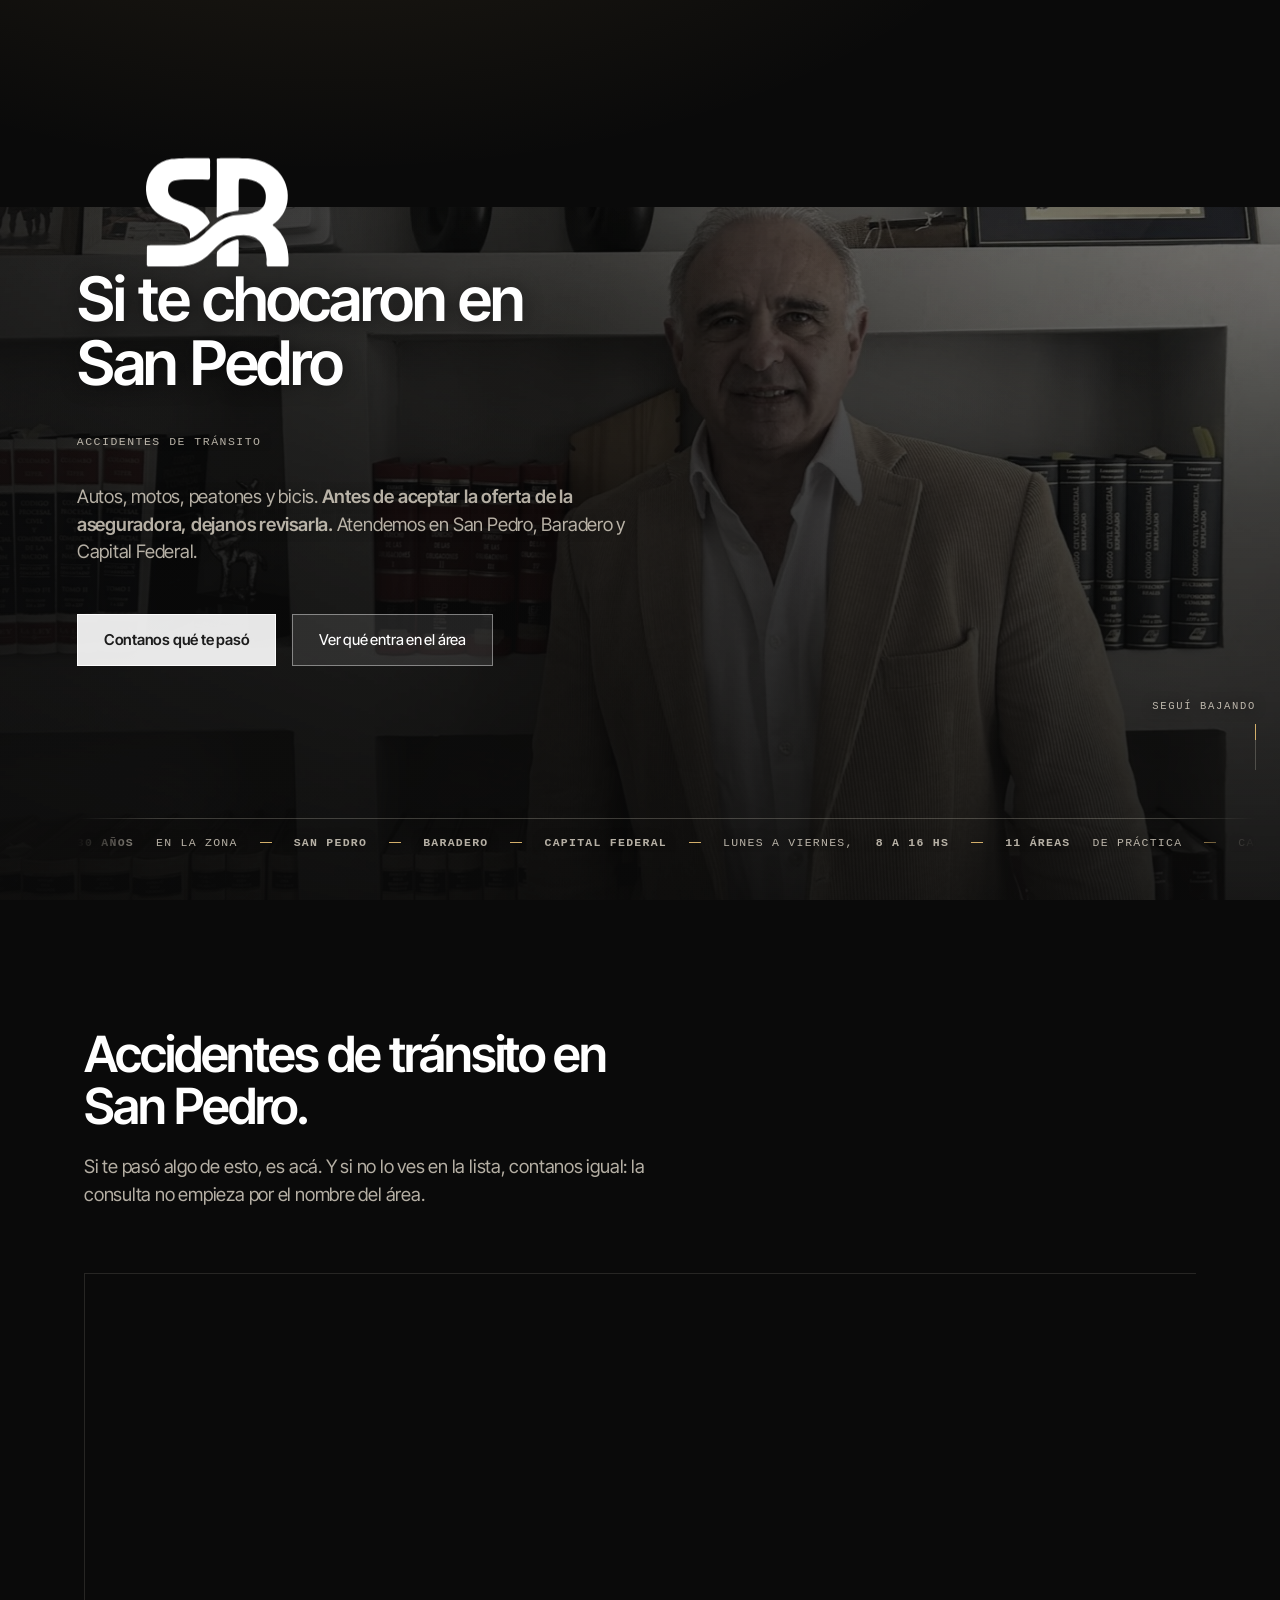
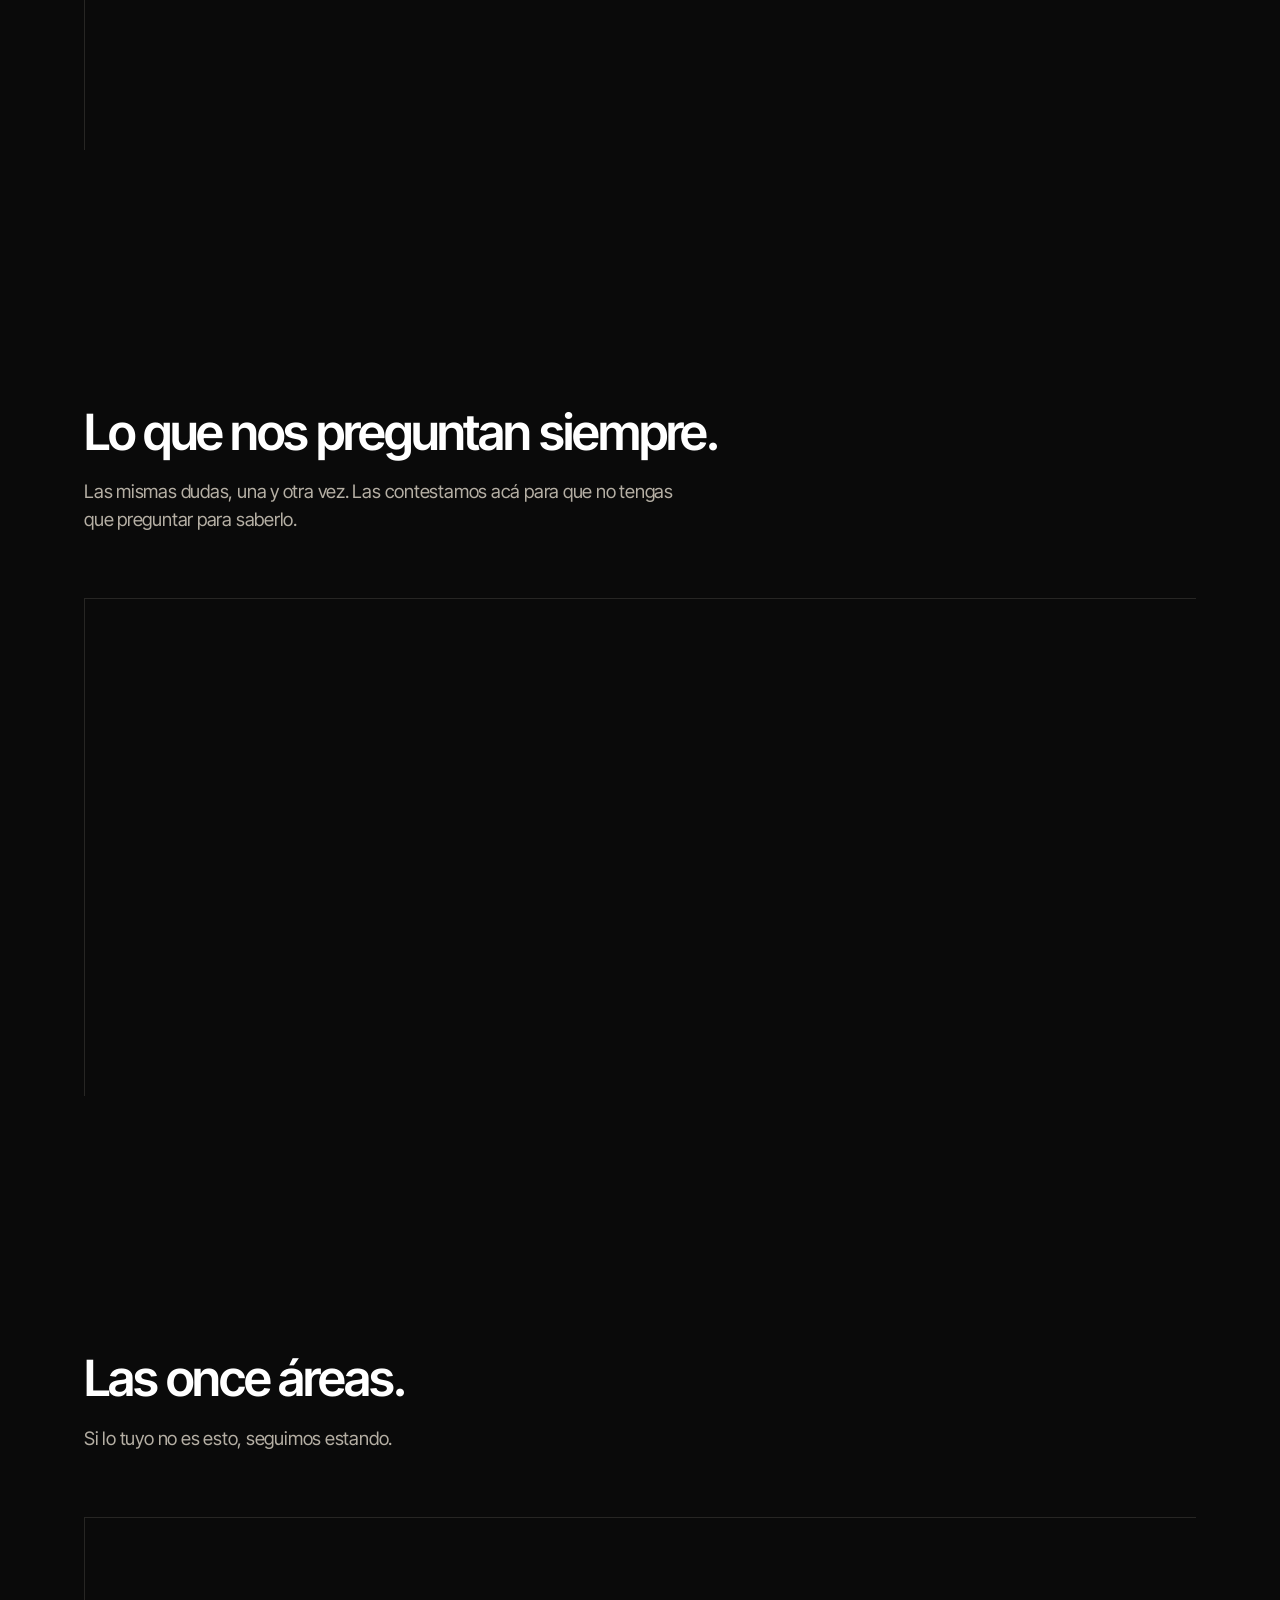
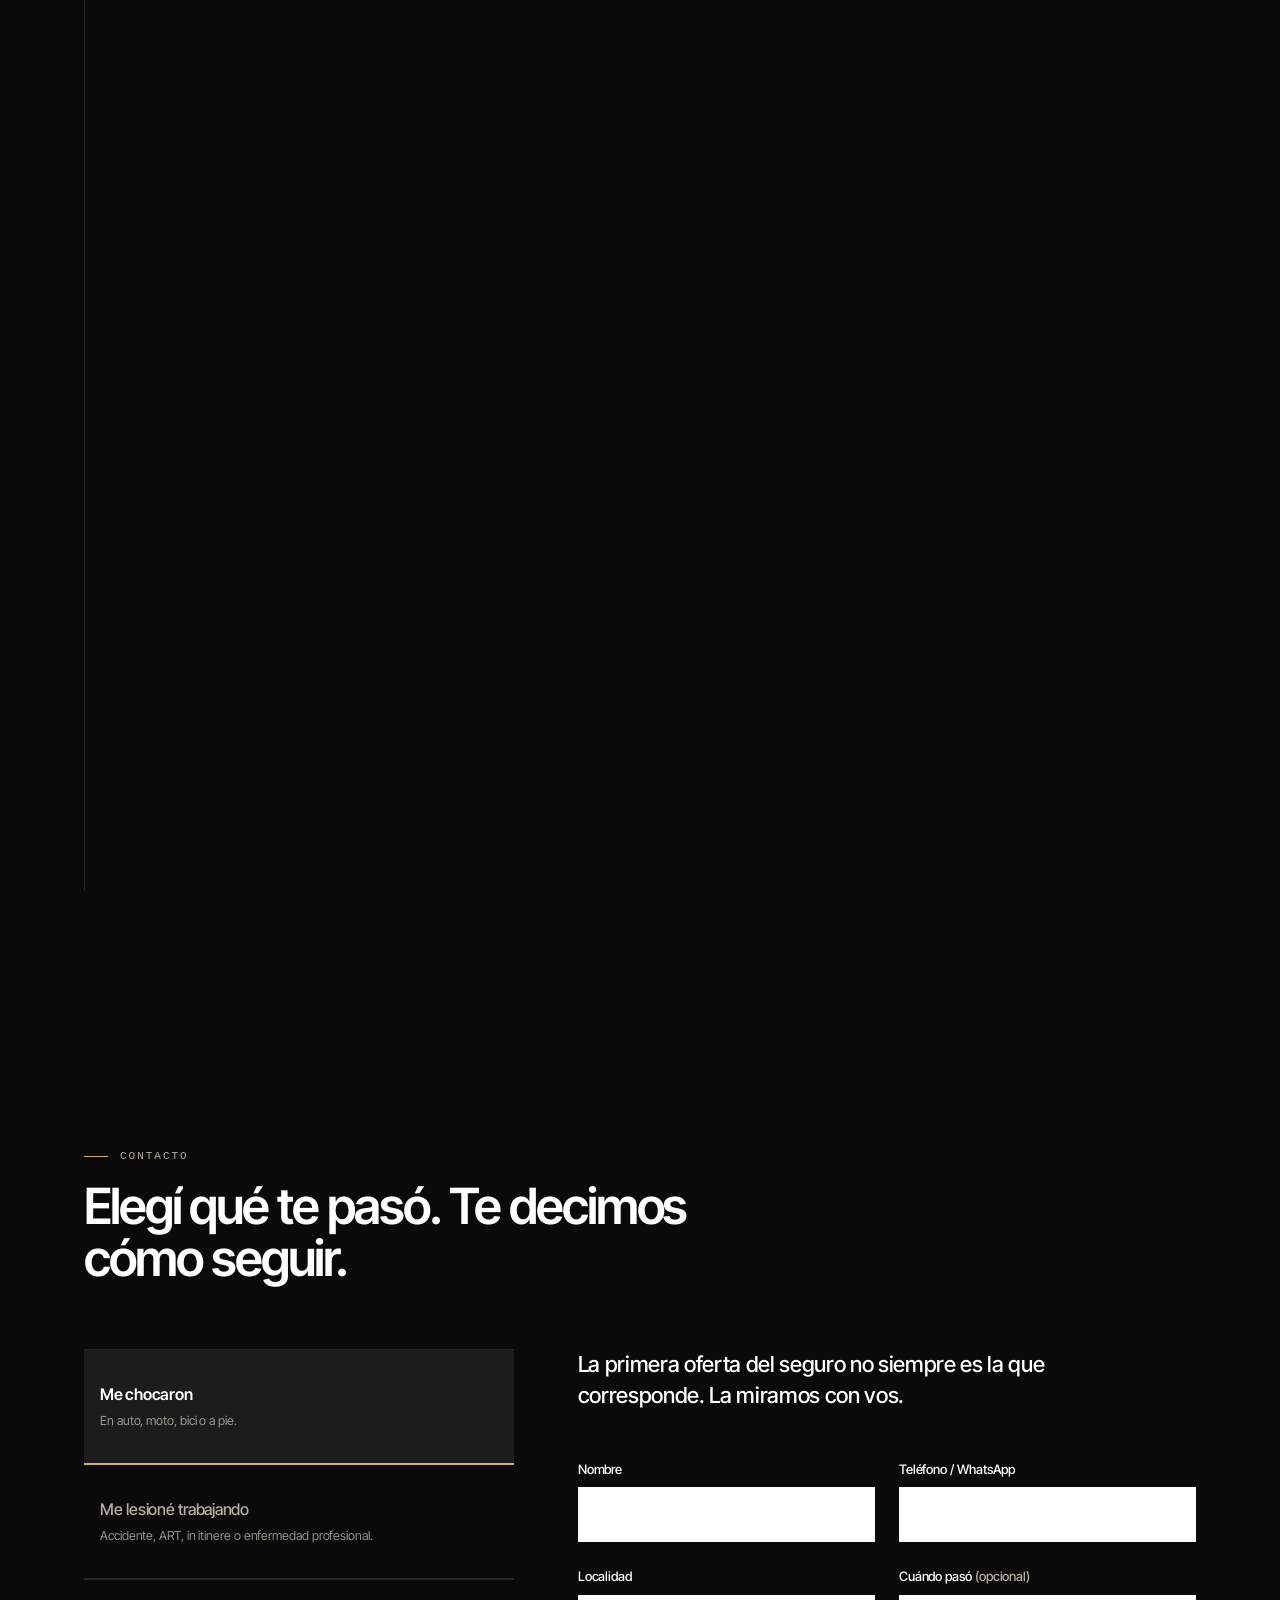
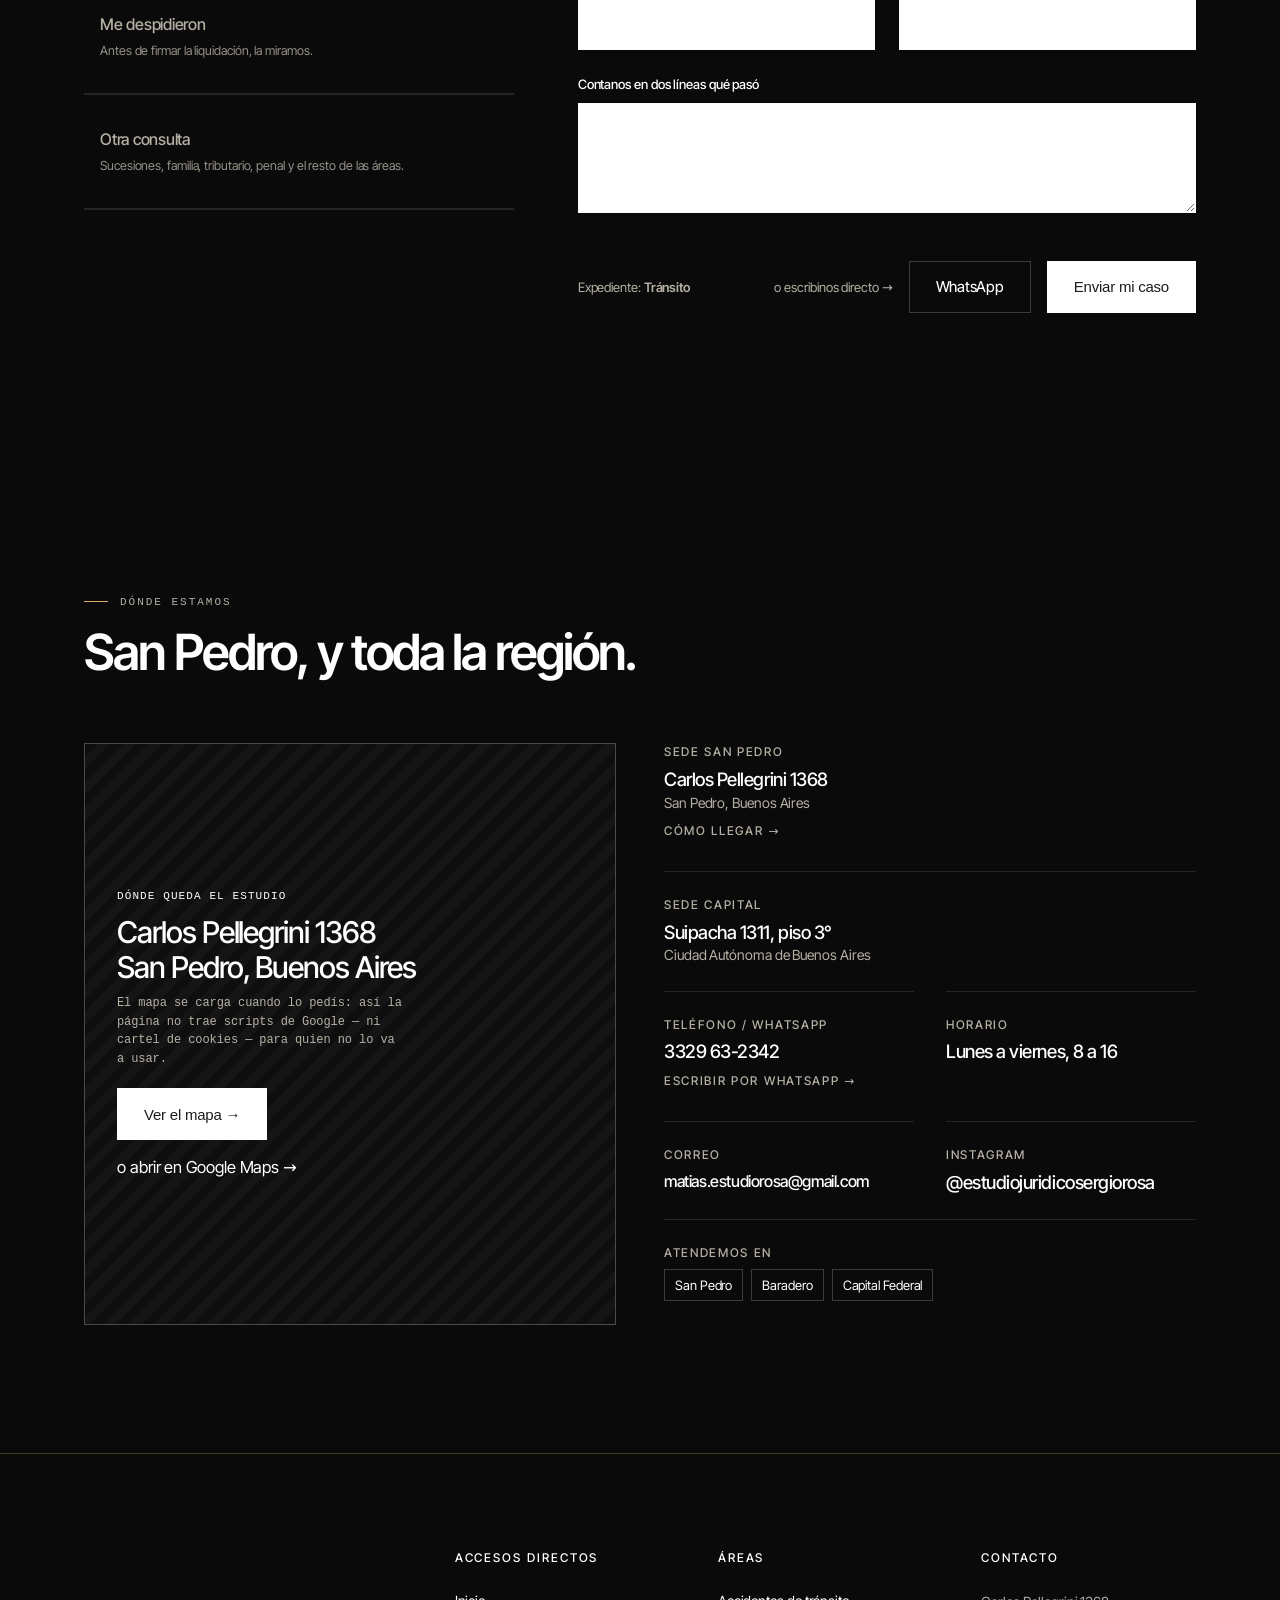
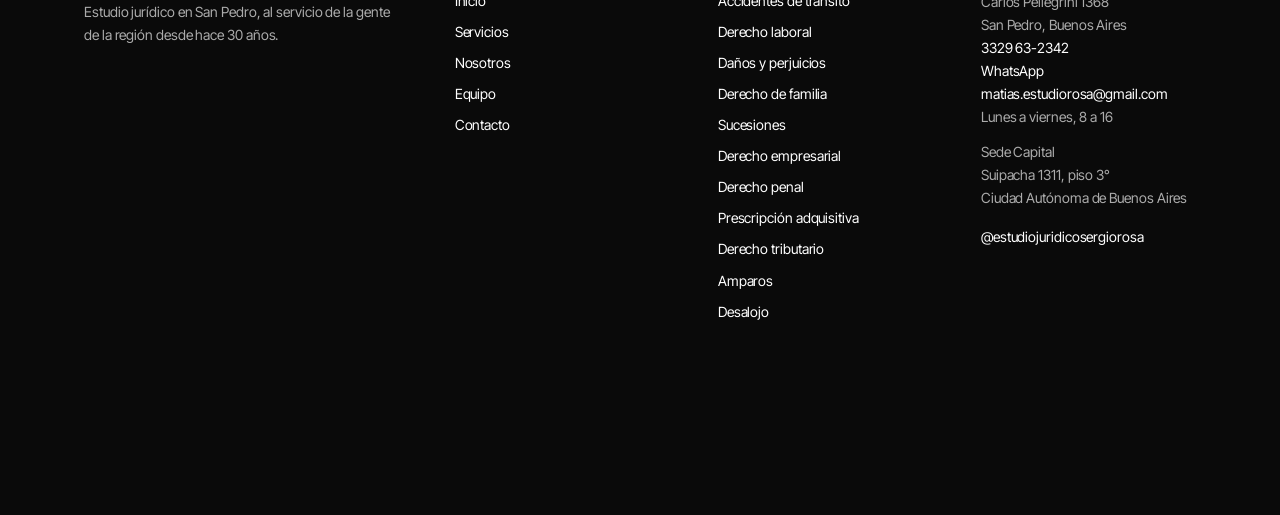
==== commit b1ab350e: "Las doce paginas se abren a Google, y sale una frase de la ficha de Matias INDEXACION. Hasta hoy las" ====
--- a/accidentes-de-transito/index.html
+++ b/accidentes-de-transito/index.html
@@ -5,7 +5,6 @@
 <meta name="viewport" content="width=device-width, initial-scale=1">
 <title>Abogados en accidentes de tránsito en San Pedro — Sergio Rosa y Asociados</title>
 <meta name="description" content="Abogados de accidentes de tránsito en San Pedro. Autos, motos, peatones y bicis. Antes de aceptar la oferta de la aseguradora, dejanos revisarla.">
-<meta name="robots" content="noindex, nofollow"><!-- ⚠️ SACAR al publicar -->
 
 <!-- Inter e Inter Tight embebidas en base64 desde clientes/sergio-rosa/entregables/
      inter.b64 e intertight.b64 (06-08 y 09-08). Cero CDN, igual que carrusel-base.html
--- a/assets/estilos.css
+++ b/assets/estilos.css
@@ -1177,11 +1177,13 @@
 }
 .zm__cards{position:absolute;inset:0;display:grid;place-items:stretch}
 
-/* ---- el equipo: tres bandas de piso a techo ----
+/* ---- el equipo: bandas de piso a techo ----
    Sin margen, sin gap y sin caja: sólo un hairline entre una y otra. La banda
    que se mira se abre y las otras se achican; la que se elige se queda con la
-   pantalla y la ficha se lee sobre el propio retrato. */
-.eqn{position:relative;display:grid;height:100%;min-height:0;grid-template-columns:1fr 1fr 1fr;transition:grid-template-columns .6s var(--ease)}
+   pantalla y la ficha se lee sobre el propio retrato.
+   Cuatro bandas desde el 24-08 (se sumó Lucía Patthey, ficha en preparación):
+   grid-template-columns y las reglas :has() de abajo están en cuatro. */
+.eqn{position:relative;display:grid;height:100%;min-height:0;grid-template-columns:1fr 1fr 1fr 1fr;transition:grid-template-columns .6s var(--ease)}
 .eqn details{position:relative;min-width:0;min-height:0;overflow:hidden}
 .eqn details + details{border-left:1px solid rgba(242,234,219,.22)}
 .eqn summary{display:grid;grid-template-rows:1fr;height:100%;min-height:0;cursor:pointer;list-style:none}
@@ -1222,7 +1224,8 @@
   font-size:clamp(24px,3vw,44px);max-width:9ch;color:var(--hueso);
 }
 .eqn__esp{font:600 11px/1 var(--mono);letter-spacing:.16em;text-transform:uppercase;color:var(--dorado)}
-.eqn__esp--vacio{color:rgba(242,234,219,.5)}   /* Ayelén: no hay especialidad que declarar */
+.eqn__esp--vacio{color:rgba(242,234,219,.5)}   /* Lucía: no hay rol que declarar todavía.
+   Ayelén lo usaba hasta el 28-08: se le sacó el badge y quedó sólo el cargo. */
 .eqn__cargo{font-size:13.5px;line-height:1.35;color:rgba(242,234,219,.72);margin:0}
 .eqn__ver{
   display:inline-flex;align-items:center;gap:7px;
@@ -1232,9 +1235,10 @@
 .eqn details:hover .eqn__ver i{transform:translateX(4px)}
 .eqn details[open] .eqn__ver{opacity:0;transition:opacity .2s var(--ease)}
 /* la banda que se mira se abre */
-.eqn:has(> details:nth-child(1):hover),.eqn:has(> details:nth-child(1):focus-within){grid-template-columns:1.6fr .7fr .7fr}
-.eqn:has(> details:nth-child(2):hover),.eqn:has(> details:nth-child(2):focus-within){grid-template-columns:.7fr 1.6fr .7fr}
-.eqn:has(> details:nth-child(3):hover),.eqn:has(> details:nth-child(3):focus-within){grid-template-columns:.7fr .7fr 1.6fr}
+.eqn:has(> details:nth-child(1):hover),.eqn:has(> details:nth-child(1):focus-within){grid-template-columns:1.6fr .7fr .7fr .7fr}
+.eqn:has(> details:nth-child(2):hover),.eqn:has(> details:nth-child(2):focus-within){grid-template-columns:.7fr 1.6fr .7fr .7fr}
+.eqn:has(> details:nth-child(3):hover),.eqn:has(> details:nth-child(3):focus-within){grid-template-columns:.7fr .7fr 1.6fr .7fr}
+.eqn:has(> details:nth-child(4):hover),.eqn:has(> details:nth-child(4):focus-within){grid-template-columns:.7fr .7fr .7fr 1.6fr}
 /* la que se elige se queda con casi todo.
    🔴 CASI, y no con todo (18-08). Antes las otras dos iban a 0fr y quedaban de
    1px: con una ficha abierta no había forma de pasar a otro abogado —el ✕ era
@@ -1243,9 +1247,10 @@
    <summary> de esa persona: se toca y se salta directo. De paso, las tres
    siguen a la vista, que es lo que dice la sección. */
 .eqn{--canto:clamp(52px,4.8vw,76px)}
-.eqn:has(> details:nth-child(1)[open]){grid-template-columns:1fr var(--canto) var(--canto)}
-.eqn:has(> details:nth-child(2)[open]){grid-template-columns:var(--canto) 1fr var(--canto)}
-.eqn:has(> details:nth-child(3)[open]){grid-template-columns:var(--canto) var(--canto) 1fr}
+.eqn:has(> details:nth-child(1)[open]){grid-template-columns:1fr var(--canto) var(--canto) var(--canto)}
+.eqn:has(> details:nth-child(2)[open]){grid-template-columns:var(--canto) 1fr var(--canto) var(--canto)}
+.eqn:has(> details:nth-child(3)[open]){grid-template-columns:var(--canto) var(--canto) 1fr var(--canto)}
+.eqn:has(> details:nth-child(4)[open]){grid-template-columns:var(--canto) var(--canto) var(--canto) 1fr}
 /* en el canto no entra un nombre de 9ch: se va el texto y queda la cara, que
    es la que identifica. El aclarado de la foto al pasar por encima —que ya
    existía— es el que avisa que eso se toca. */
@@ -1289,7 +1294,7 @@
    mismo criterio que el resto del sitio */
 .eqn__x::after{content:"";position:absolute;top:50%;left:50%;width:44px;height:44px;transform:translate(-50%,-50%)}
 @media (max-width:760px){
-  .eqn{grid-template-columns:1fr;grid-template-rows:1fr 1fr 1fr;transition:grid-template-rows .6s var(--ease)}
+  .eqn{grid-template-columns:1fr;grid-template-rows:1fr 1fr 1fr 1fr;transition:grid-template-rows .6s var(--ease)}
   .eqn details + details{border-left:0;border-top:1px solid rgba(242,234,219,.22)}
   /* 🔴 Acá el reparto es por FILAS, y hay que apagarle las columnas a mano
      (18-08). Las reglas de arriba son `.eqn:has(> details…)`: puntúan (0,2,1)
@@ -1297,18 +1302,22 @@
      suma especificidad — así que su grid-template-columns seguía mandando y la
      banda abierta quedaba de 44px de ANCHO en vez de repartir a lo alto.
      Antes no se notaba porque el valor viejo era 0fr y colapsaba igual de las
-     dos maneras. Estas tres empatan en especificidad y van después: ganan. */
+     dos maneras. Estas empatan en especificidad y van después: ganan.
+     Extendido a un cuarto abogado (Lucía Patthey) el 24-08. */
   .eqn:has(> details:nth-child(1)[open]),
   .eqn:has(> details:nth-child(2)[open]),
   .eqn:has(> details:nth-child(3)[open]),
+  .eqn:has(> details:nth-child(4)[open]),
   .eqn:has(> details:nth-child(1):hover),.eqn:has(> details:nth-child(1):focus-within),
   .eqn:has(> details:nth-child(2):hover),.eqn:has(> details:nth-child(2):focus-within),
-  .eqn:has(> details:nth-child(3):hover),.eqn:has(> details:nth-child(3):focus-within){
+  .eqn:has(> details:nth-child(3):hover),.eqn:has(> details:nth-child(3):focus-within),
+  .eqn:has(> details:nth-child(4):hover),.eqn:has(> details:nth-child(4):focus-within){
     grid-template-columns:1fr;
   }
-  .eqn:has(> details:nth-child(1)[open]){grid-template-rows:1fr var(--canto) var(--canto)}
-  .eqn:has(> details:nth-child(2)[open]){grid-template-rows:var(--canto) 1fr var(--canto)}
-  .eqn:has(> details:nth-child(3)[open]){grid-template-rows:var(--canto) var(--canto) 1fr}
+  .eqn:has(> details:nth-child(1)[open]){grid-template-rows:1fr var(--canto) var(--canto) var(--canto)}
+  .eqn:has(> details:nth-child(2)[open]){grid-template-rows:var(--canto) 1fr var(--canto) var(--canto)}
+  .eqn:has(> details:nth-child(3)[open]){grid-template-rows:var(--canto) var(--canto) 1fr var(--canto)}
+  .eqn:has(> details:nth-child(4)[open]){grid-template-rows:var(--canto) var(--canto) var(--canto) 1fr}
   .eqn__txt{width:100%;background:rgba(10,10,10,.92);padding-left:24px}
 }
 /* Con una ficha abierta en celular los dos cantos se apilan al pie, y ahí vive
